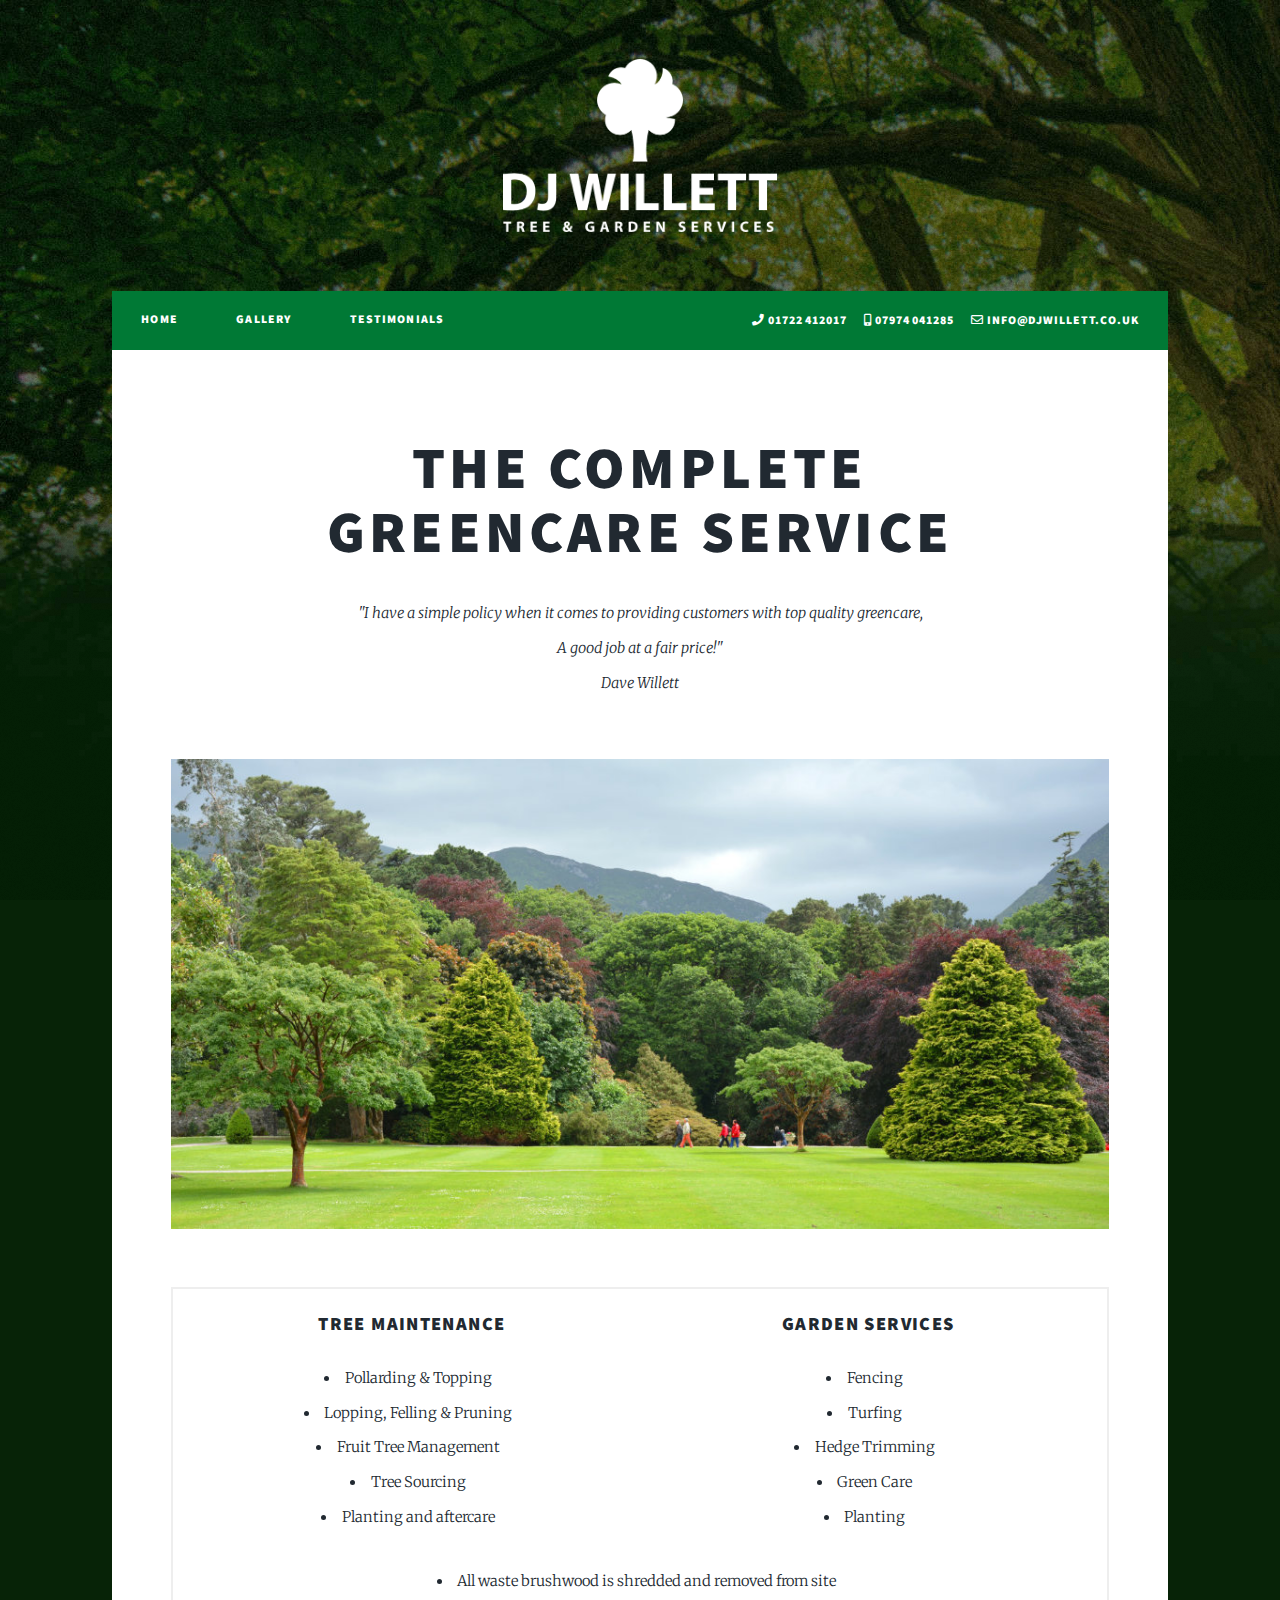
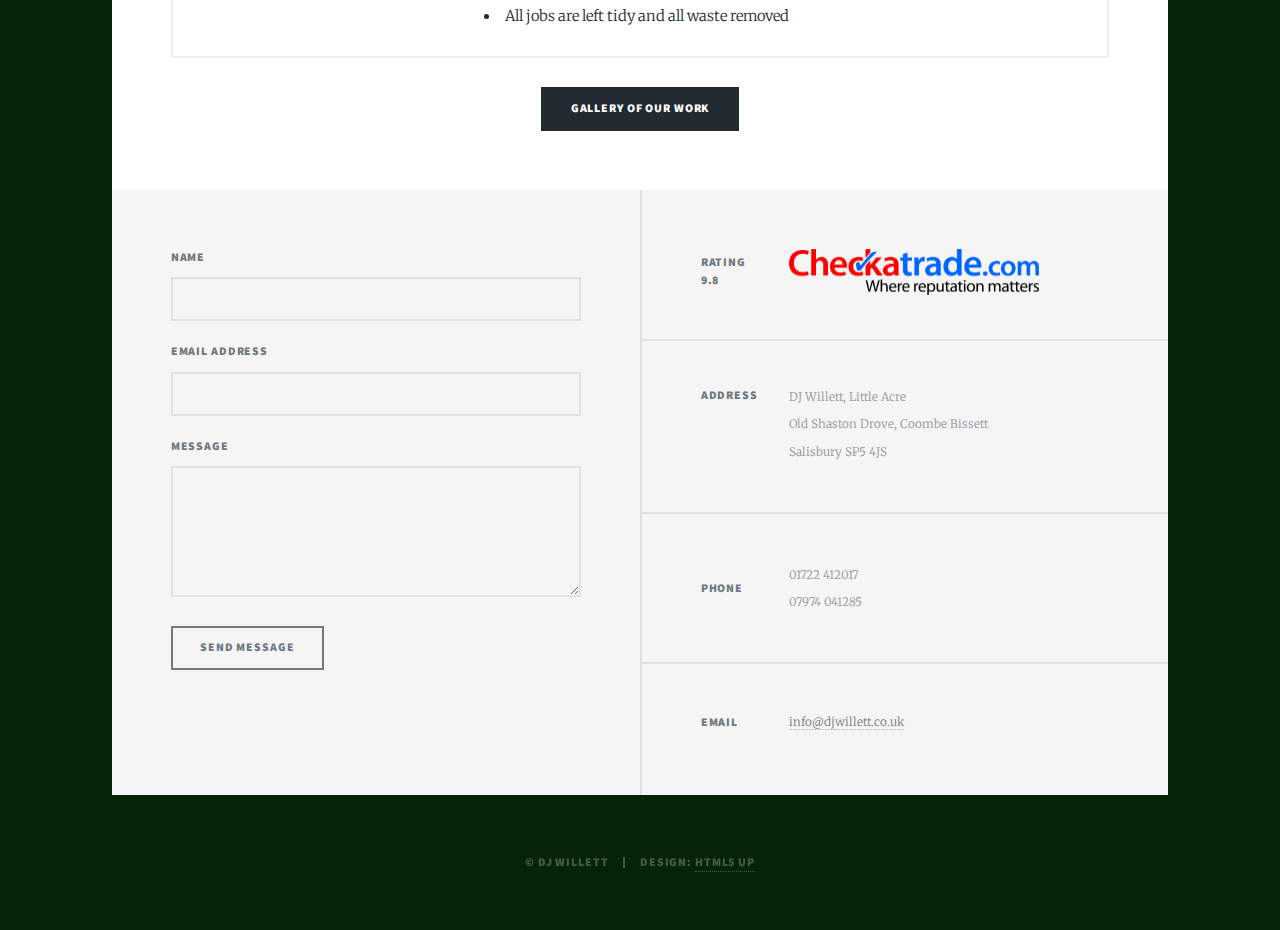
==== index.html @ a714013e "Big commit" ====
<!-- #tminclude "includes/header.html" -->
<!DOCTYPE HTML>
<!--
	Massively by HTML5 UP
	html5up.net | @ajlkn
	Free for personal and commercial use under the CCA 3.0 license (html5up.net/license)
-->
<html>
	<head>
		<title>DJ Willett | Quality Tree and Garden Services in Salisbury</title>
		<meta charset="utf-8" />
		<meta name="viewport" content="width=device-width, initial-scale=1, user-scalable=no" />
		<link rel="stylesheet" href="assets/css/main.css" />
		<link rel="stylesheet" href="assets/css/custom.css" />
		<noscript><link rel="stylesheet" href="assets/css/noscript.css" /></noscript>
		
		<meta name="description" content="DJ Willett of Salisbury are specialists in pollarding, topping, felling, stump grinding, pruning and all forms of high quality green care." />
		<meta name="twitter:card" content="summary_large_image" />
		<meta property="og:url" content="https://www.djwillett.co.uk/" />
		<meta property="og:title" content="DJ Willett | Quality Tree and Garden Services in Salisbury" />
		<meta property="og:description" content="DJ Willett of Salisbury are specialists in pollarding, topping, felling, stump grinding, pruning and all forms of high quality green care." />
		<meta property="og:image" content="https://www.djwillett.co.uk/images/social-cover.png" />
		<meta name="theme-color" content="#007935" />
		<!-- <meta name="google-site-verification" content="***" /> <em></em>-->
	</head>
	<body class="is-preload">

		<!-- Wrapper -->
			<div id="wrapper" class="fade-in">

				<!-- Header -->
					<header id="header">
						<img src="images/logo.png" alt="DJ Willett Logo" />
					</header>

				<!-- Nav -->
					<nav id="nav">
						<ul id="js-nav" class="links">
							<li><a href="index.html">Home</a></li>
							<li><a href="gallery.html">Gallery</a></li>
							<li><a href="testimonials.html">Testimonials</a></li>
						</ul>
						<ul class="icons">
							<li><i class="fas fa-phone"></i> 01722 412017</li>
							<li><i class="fas fa-mobile-alt"></i> 07974 041285</li>
							<li><i class="far fa-envelope"></i> <a href="mailto:info@djwillett.co.uk">info@djwillett.co.uk</a></li>
						</ul>
					</nav>

				<!-- Main -->
					<div id="main">
<!-- end tminclude -->

						<!-- Featured Post -->
							<section class="post featured">
								<header class="major">
									<h2>The complete<br />
									greencare service</h2>
									<p>"I have a simple policy when it comes to providing customers with top quality greencare,<br>
									A good job at a fair price!" <br>
									Dave Willett</p>
								</header>
								<img class="image main" src="images/home-landscape.jpg" alt="Garden landscape" />
								<div class="box">	
									<div class="row">
										<div class="col-6 col-12-small">
											<h3>Tree Maintenance</h3>
											<ul>
												<li>Pollarding & Topping</li>
												<li>Lopping, Felling & Pruning</li>
												<li>Fruit Tree Management</li>
												<li>Tree Sourcing</li>
												<li>Planting and aftercare</li>
											</ul>
										</div>
										<div class="col-6 col-12-small">
											<h3>Garden Services</h3>
											<ul>
												<li>Fencing</li>
												<li>Turfing</li>
												<li>Hedge Trimming</li>
												<li>Green Care</li>
												<li>Planting</li>
											</ul>
										</div>
									</div>
									<ul>	
										<li>All waste brushwood is shredded and removed from site</li>
										<li>All jobs are left tidy and all waste removed</li>
									</ul>
								</div>
								<a href="gallery.html" class="button primary">Gallery of our work</a>
							</section>
							
<!-- #tminclude "includes/footer.html" -->
					</div>

				<!-- Footer -->
					<footer id="footer">
						<section>
							<form method="POST" action="https://formspree.io/info@djwillett.co.uk">
								<div class="fields">
									<div class="field">
										<label for="name">Name</label>
										<input type="text" name="name" id="name" />
									</div>
									<div class="field">
										<label for="email">Email Address</label>
										<input type="text" name="email" id="email" />
									</div>
									<div class="field">
										<label for="message">Message</label>
										<textarea name="message" id="message" rows="3"></textarea>
									</div>
								</div>
								<ul class="actions">
									<li><input type="submit" value="Send Message" /></li>
								</ul>
							</form>
						</section>
						<section class="split contact">
							<section>
								<h3>Rating<br>
								9.8</h3>
								<a href="https://www.checkatrade.com/DJWillettLandscapes/" class="image" style="overflow: visible" target="_blank" rel="noopener noreferrer"><img src="images/checkatrade-logo.png" alt="Checkatrade Logo" width="250"></a>
							</section>
							<section class="alt">
								<h3>Address</h3>
								<p>DJ Willett, Little Acre<br>
								Old Shaston Drove, Coombe Bissett<br>
								Salisbury SP5 4JS</p>
							</section>
							<section>
								<h3>Phone</h3>
								<p>01722 412017<br>
								07974 041285</p>
							</section>
							<section>
								<h3>Email</h3>
								<p><a href="mailto:info@djwillett.co.uk">info@djwillett.co.uk</a></p>
							</section>
						</section>
					</footer>

				<!-- Copyright -->
					<div id="copyright">
						<ul><li>&copy; DJ Willett</li><li>Design: <a href="https://html5up.net">HTML5 UP</a></li></ul>
					</div>

			</div>

		<!-- Scripts -->
			<script>
				(function() {
					var nav = document.getElementById('js-nav');
					var list = nav.getElementsByTagName('li');
					var current = window.location.pathname.split('/')[3];
					for (var i = 0; i < list.length; i++) {
						var anchor = list[i].getElementsByTagName('a');
						if ( (anchor[0].getAttribute('href') === current) || (anchor[0].getAttribute('href') === 'index.html' && current === '') ) {
							list[i].className = "active";
						}
					}
				})();
			</script>
			<script src="assets/js/jquery.min.js"></script>
			<script src="assets/js/jquery.scrollex.min.js"></script>
			<script src="assets/js/jquery.scrolly.min.js"></script>
			<script src="assets/js/jquery.poptrox.min.js"></script>
			<script src="assets/js/browser.min.js"></script>
			<script src="assets/js/breakpoints.min.js"></script>
			<script src="assets/js/util.js"></script>
			<script src="assets/js/main.js"></script>

	</body>
</html>
<!-- end tminclude -->
---- assets/css/main.css ----
@import url(fontawesome-all.min.css);
@import url("https://fonts.googleapis.com/css?family=Merriweather:300,700,300italic,700italic|Source+Sans+Pro:900");

/*
	Massively by HTML5 UP
	html5up.net | @ajlkn
	Free for personal and commercial use under the CCA 3.0 license (html5up.net/license)
*/

html, body, div, span, applet, object,
iframe, h1, h2, h3, h4, h5, h6, p, blockquote,
pre, a, abbr, acronym, address, big, cite,
code, del, dfn, em, img, ins, kbd, q, s, samp,
small, strike, strong, sub, sup, tt, var, b,
u, i, center, dl, dt, dd, ol, ul, li, fieldset,
form, label, legend, table, caption, tbody,
tfoot, thead, tr, th, td, article, aside,
canvas, details, embed, figure, figcaption,
footer, header, hgroup, menu, nav, output, ruby,
section, summary, time, mark, audio, video {
	margin: 0;
	padding: 0;
	border: 0;
	font-size: 100%;
	font: inherit;
	vertical-align: baseline;}

article, aside, details, figcaption, figure,
footer, header, hgroup, menu, nav, section {
	display: block;}

body {
	line-height: 1;
}

ol, ul {
	list-style: none;
}

blockquote, q {
	quotes: none;
}

	blockquote:before, blockquote:after, q:before, q:after {
		content: '';
		content: none;
	}

table {
	border-collapse: collapse;
	border-spacing: 0;
}

body {
	-webkit-text-size-adjust: none;
}

mark {
	background-color: transparent;
	color: inherit;
}

input::-moz-focus-inner {
	border: 0;
	padding: 0;
}

input, select, textarea {
	-moz-appearance: none;
	-webkit-appearance: none;
	-ms-appearance: none;
	appearance: none;
}

/* Basic */

	@-ms-viewport {
		width: device-width;
	}

	body {
		-ms-overflow-style: scrollbar;
	}

	@media screen and (max-width: 480px) {

		html, body {
			min-width: 320px;
		}

	}

	html {
		box-sizing: border-box;
	}

	*, *:before, *:after {
		box-sizing: inherit;
	}

	body {
		background-color: #1e252d;
	}

		body.is-preload *, body.is-preload *:before, body.is-preload *:after {
			-moz-animation: none !important;
			-webkit-animation: none !important;
			-ms-animation: none !important;
			animation: none !important;
			-moz-transition: none !important;
			-webkit-transition: none !important;
			-ms-transition: none !important;
			transition: none !important;
		}

/* Type */

	html {
		font-size: 16pt;
	}

/*    @media screen and (max-width: 1680px) {*/

			html {
				font-size: 12pt;
			}

/*    }*/

		@media screen and (max-width: 1280px) {

			html {
				font-size: 11pt;
			}

		}

		@media screen and (max-width: 360px) {

			html {
				font-size: 10pt;
			}

		}

	body {
		color: #212931;
	}

	body, input, select, textarea {
		font-family: "Merriweather", Georgia, serif;
		font-weight: 300;
		font-size: 1rem;
		line-height: 2.375;
	}

	a {
		-moz-transition: color 0.2s ease-in-out, background-color 0.2s ease-in-out, border-color 0.2s ease-in-out, box-shadow 0.2s ease-in-out;
		-webkit-transition: color 0.2s ease-in-out, background-color 0.2s ease-in-out, border-color 0.2s ease-in-out, box-shadow 0.2s ease-in-out;
		-ms-transition: color 0.2s ease-in-out, background-color 0.2s ease-in-out, border-color 0.2s ease-in-out, box-shadow 0.2s ease-in-out;
		transition: color 0.2s ease-in-out, background-color 0.2s ease-in-out, border-color 0.2s ease-in-out, box-shadow 0.2s ease-in-out;
		border-bottom: dotted 1px;
		text-decoration: none;
	}

		a:hover {
			border-bottom-color: transparent;
		}

	strong, b {
		font-weight: 600;
	}

	em, i {
		font-style: italic;
	}

	p {
		text-align: justify;
		margin: 0 0 2rem 0;
	}

	h1, h2, h3, h4, h5, h6 {
		font-family: "Source Sans Pro", Helvetica, sans-serif;
		font-weight: 900;
		line-height: 1.5;
		letter-spacing: 0.075em;
		text-transform: uppercase;
		margin: 0 0 1rem 0;
	}

		h1 a, h2 a, h3 a, h4 a, h5 a, h6 a {
			border-bottom: 0;
			color: inherit;
			text-decoration: none;
		}

	h1 {
		font-size: 4rem;
		line-height: 1.1;
		margin: 0 0 2rem 0;
	}

	h2 {
		font-size: 1.75rem;
		line-height: 1.3;
		margin: 0 0 1.5rem 0;
	}

	h3 {
		font-size: 1.25rem;
		margin: 0 0 1.5rem 0;
	}

	h4 {
		font-size: 1rem;
	}

	h5 {
		font-size: 0.9rem;
	}

	h6 {
		font-size: 0.8rem;
	}

	sub {
		font-size: 0.8rem;
		position: relative;
		top: 0.5rem;
	}

	sup {
		font-size: 0.8rem;
		position: relative;
		top: -0.5rem;
	}

	blockquote {
		border-left: solid 4px;
		font-style: italic;
		margin: 0 0 2rem 0;
		padding: 0.5rem 0 0.5rem 2rem;
	}

	code {
		border: solid 2px;
		font-family: "Courier New", monospace;
		font-size: 0.9rem;
		margin: 0 0.25rem;
		padding: 0.25rem 0.65rem;
	}

	pre {
		-webkit-overflow-scrolling: touch;
		font-family: "Courier New", monospace;
		font-size: 0.9rem;
		margin: 0 0 2rem 0;
	}

		pre code {
			display: block;
			line-height: 1.75;
			padding: 1rem 1.5rem;
			overflow-x: auto;
		}

	hr {
		border: 0;
		border-bottom: solid 2px;
		margin: 3rem 0;
	}

		hr.major {
			margin: 5rem 0;
		}

	.align-left {
		text-align: left;
	}

	.align-center {
		text-align: center;
	}

	.align-right {
		text-align: right;
	}

	input, select, textarea {
		color: #212931;
	}

	a {
		color: #212931;
		border-bottom-color: rgba(33, 41, 49, 0.5);
	}

		a:hover {
			border-bottom-color: transparent;
			color: #76BD22 !important;
		}

	strong, b {
		color: #212931;
	}

	h1, h2, h3, h4, h5, h6 {
		color: #212931;
	}

	blockquote {
		border-left-color: #eeeeee;
	}

	code {
		background: rgba(220, 220, 220, 0.25);
		border-color: #eeeeee;
	}

	hr {
		border-bottom-color: #eeeeee;
	}

/* Row */

	.row {
		display: flex;
		flex-wrap: wrap;
		box-sizing: border-box;
		align-items: stretch;
	}

		.row > * {
			box-sizing: border-box;
		}

		.row.gtr-uniform > * > :last-child {
			margin-bottom: 0;
		}

		.row.aln-left {
			justify-content: flex-start;
		}

		.row.aln-center {
			justify-content: center;
		}

		.row.aln-right {
			justify-content: flex-end;
		}

		.row.aln-top {
			align-items: flex-start;
		}

		.row.aln-middle {
			align-items: center;
		}

		.row.aln-bottom {
			align-items: flex-end;
		}

		.row > .imp {
			order: -1;
		}

		.row > .col-1 {
			width: 8.33333%;
		}

		.row > .off-1 {
			margin-left: 8.33333%;
		}

		.row > .col-2 {
			width: 16.66667%;
		}

		.row > .off-2 {
			margin-left: 16.66667%;
		}

		.row > .col-3 {
			width: 25%;
		}

		.row > .off-3 {
			margin-left: 25%;
		}

		.row > .col-4 {
			width: 33.33333%;
		}

		.row > .off-4 {
			margin-left: 33.33333%;
		}

		.row > .col-5 {
			width: 41.66667%;
		}

		.row > .off-5 {
			margin-left: 41.66667%;
		}

		.row > .col-6 {
			width: 50%;
		}

		.row > .off-6 {
			margin-left: 50%;
		}

		.row > .col-7 {
			width: 58.33333%;
		}

		.row > .off-7 {
			margin-left: 58.33333%;
		}

		.row > .col-8 {
			width: 66.66667%;
		}

		.row > .off-8 {
			margin-left: 66.66667%;
		}

		.row > .col-9 {
			width: 75%;
		}

		.row > .off-9 {
			margin-left: 75%;
		}

		.row > .col-10 {
			width: 83.33333%;
		}

		.row > .off-10 {
			margin-left: 83.33333%;
		}

		.row > .col-11 {
			width: 91.66667%;
		}

		.row > .off-11 {
			margin-left: 91.66667%;
		}

		.row > .col-12 {
			width: 100%;
		}

		.row > .off-12 {
			margin-left: 100%;
		}

		.row.gtr-0 {
			margin-top: 0;
			margin-left: 0rem;
		}

			.row.gtr-0 > * {
				padding: 0 0 0 0rem;
			}

			.row.gtr-0.gtr-uniform {
				margin-top: 0rem;
			}

				.row.gtr-0.gtr-uniform > * {
					padding-top: 0rem;
				}

		.row.gtr-25 {
			margin-top: 0;
			margin-left: -0.375rem;
		}

			.row.gtr-25 > * {
				padding: 0 0 0 0.375rem;
			}

			.row.gtr-25.gtr-uniform {
				margin-top: -0.375rem;
			}

				.row.gtr-25.gtr-uniform > * {
					padding-top: 0.375rem;
				}

		.row.gtr-50 {
			margin-top: 0;
			margin-left: -0.75rem;
		}

			.row.gtr-50 > * {
				padding: 0 0 0 0.75rem;
			}

			.row.gtr-50.gtr-uniform {
				margin-top: -0.75rem;
			}

				.row.gtr-50.gtr-uniform > * {
					padding-top: 0.75rem;
				}

		.row {
			margin-top: 0;
			margin-left: -1.5rem;
		}

			.row > * {
				padding: 0 0 0 1.5rem;
			}

			.row.gtr-uniform {
				margin-top: -1.5rem;
			}

				.row.gtr-uniform > * {
					padding-top: 1.5rem;
				}

		.row.gtr-150 {
			margin-top: 0;
			margin-left: -2.25rem;
		}

			.row.gtr-150 > * {
				padding: 0 0 0 2.25rem;
			}

			.row.gtr-150.gtr-uniform {
				margin-top: -2.25rem;
			}

				.row.gtr-150.gtr-uniform > * {
					padding-top: 2.25rem;
				}

		.row.gtr-200 {
			margin-top: 0;
			margin-left: -3rem;
		}

			.row.gtr-200 > * {
				padding: 0 0 0 3rem;
			}

			.row.gtr-200.gtr-uniform {
				margin-top: -3rem;
			}

				.row.gtr-200.gtr-uniform > * {
					padding-top: 3rem;
				}

/*    @media screen and (max-width: 1680px) {*/

			.row {
				display: flex;
				flex-wrap: wrap;
				box-sizing: border-box;
				align-items: stretch;
			}

				.row > * {
					box-sizing: border-box;
				}

				.row.gtr-uniform > * > :last-child {
					margin-bottom: 0;
				}

				.row.aln-left {
					justify-content: flex-start;
				}

				.row.aln-center {
					justify-content: center;
				}

				.row.aln-right {
					justify-content: flex-end;
				}

				.row.aln-top {
					align-items: flex-start;
				}

				.row.aln-middle {
					align-items: center;
				}

				.row.aln-bottom {
					align-items: flex-end;
				}

				.row > .imp-xlarge {
					order: -1;
				}

				.row > .col-1-xlarge {
					width: 8.33333%;
				}

				.row > .off-1-xlarge {
					margin-left: 8.33333%;
				}

				.row > .col-2-xlarge {
					width: 16.66667%;
				}

				.row > .off-2-xlarge {
					margin-left: 16.66667%;
				}

				.row > .col-3-xlarge {
					width: 25%;
				}

				.row > .off-3-xlarge {
					margin-left: 25%;
				}

				.row > .col-4-xlarge {
					width: 33.33333%;
				}

				.row > .off-4-xlarge {
					margin-left: 33.33333%;
				}

				.row > .col-5-xlarge {
					width: 41.66667%;
				}

				.row > .off-5-xlarge {
					margin-left: 41.66667%;
				}

				.row > .col-6-xlarge {
					width: 50%;
				}

				.row > .off-6-xlarge {
					margin-left: 50%;
				}

				.row > .col-7-xlarge {
					width: 58.33333%;
				}

				.row > .off-7-xlarge {
					margin-left: 58.33333%;
				}

				.row > .col-8-xlarge {
					width: 66.66667%;
				}

				.row > .off-8-xlarge {
					margin-left: 66.66667%;
				}

				.row > .col-9-xlarge {
					width: 75%;
				}

				.row > .off-9-xlarge {
					margin-left: 75%;
				}

				.row > .col-10-xlarge {
					width: 83.33333%;
				}

				.row > .off-10-xlarge {
					margin-left: 83.33333%;
				}

				.row > .col-11-xlarge {
					width: 91.66667%;
				}

				.row > .off-11-xlarge {
					margin-left: 91.66667%;
				}

				.row > .col-12-xlarge {
					width: 100%;
				}

				.row > .off-12-xlarge {
					margin-left: 100%;
				}

				.row.gtr-0 {
					margin-top: 0;
					margin-left: 0rem;
				}

					.row.gtr-0 > * {
						padding: 0 0 0 0rem;
					}

					.row.gtr-0.gtr-uniform {
						margin-top: 0rem;
					}

						.row.gtr-0.gtr-uniform > * {
							padding-top: 0rem;
						}

				.row.gtr-25 {
					margin-top: 0;
					margin-left: -0.375rem;
				}

					.row.gtr-25 > * {
						padding: 0 0 0 0.375rem;
					}

					.row.gtr-25.gtr-uniform {
						margin-top: -0.375rem;
					}

						.row.gtr-25.gtr-uniform > * {
							padding-top: 0.375rem;
						}

				.row.gtr-50 {
					margin-top: 0;
					margin-left: -0.75rem;
				}

					.row.gtr-50 > * {
						padding: 0 0 0 0.75rem;
					}

					.row.gtr-50.gtr-uniform {
						margin-top: -0.75rem;
					}

						.row.gtr-50.gtr-uniform > * {
							padding-top: 0.75rem;
						}

				.row {
					margin-top: 0;
					margin-left: -1.5rem;
				}

					.row > * {
						padding: 0 0 0 1.5rem;
					}

					.row.gtr-uniform {
						margin-top: -1.5rem;
					}

						.row.gtr-uniform > * {
							padding-top: 1.5rem;
						}

				.row.gtr-150 {
					margin-top: 0;
					margin-left: -2.25rem;
				}

					.row.gtr-150 > * {
						padding: 0 0 0 2.25rem;
					}

					.row.gtr-150.gtr-uniform {
						margin-top: -2.25rem;
					}

						.row.gtr-150.gtr-uniform > * {
							padding-top: 2.25rem;
						}

				.row.gtr-200 {
					margin-top: 0;
					margin-left: -3rem;
				}

					.row.gtr-200 > * {
						padding: 0 0 0 3rem;
					}

					.row.gtr-200.gtr-uniform {
						margin-top: -3rem;
					}

						.row.gtr-200.gtr-uniform > * {
							padding-top: 3rem;
						}

/*    }*/

		@media screen and (max-width: 1280px) {

			.row {
				display: flex;
				flex-wrap: wrap;
				box-sizing: border-box;
				align-items: stretch;
			}

				.row > * {
					box-sizing: border-box;
				}

				.row.gtr-uniform > * > :last-child {
					margin-bottom: 0;
				}

				.row.aln-left {
					justify-content: flex-start;
				}

				.row.aln-center {
					justify-content: center;
				}

				.row.aln-right {
					justify-content: flex-end;
				}

				.row.aln-top {
					align-items: flex-start;
				}

				.row.aln-middle {
					align-items: center;
				}

				.row.aln-bottom {
					align-items: flex-end;
				}

				.row > .imp-large {
					order: -1;
				}

				.row > .col-1-large {
					width: 8.33333%;
				}

				.row > .off-1-large {
					margin-left: 8.33333%;
				}

				.row > .col-2-large {
					width: 16.66667%;
				}

				.row > .off-2-large {
					margin-left: 16.66667%;
				}

				.row > .col-3-large {
					width: 25%;
				}

				.row > .off-3-large {
					margin-left: 25%;
				}

				.row > .col-4-large {
					width: 33.33333%;
				}

				.row > .off-4-large {
					margin-left: 33.33333%;
				}

				.row > .col-5-large {
					width: 41.66667%;
				}

				.row > .off-5-large {
					margin-left: 41.66667%;
				}

				.row > .col-6-large {
					width: 50%;
				}

				.row > .off-6-large {
					margin-left: 50%;
				}

				.row > .col-7-large {
					width: 58.33333%;
				}

				.row > .off-7-large {
					margin-left: 58.33333%;
				}

				.row > .col-8-large {
					width: 66.66667%;
				}

				.row > .off-8-large {
					margin-left: 66.66667%;
				}

				.row > .col-9-large {
					width: 75%;
				}

				.row > .off-9-large {
					margin-left: 75%;
				}

				.row > .col-10-large {
					width: 83.33333%;
				}

				.row > .off-10-large {
					margin-left: 83.33333%;
				}

				.row > .col-11-large {
					width: 91.66667%;
				}

				.row > .off-11-large {
					margin-left: 91.66667%;
				}

				.row > .col-12-large {
					width: 100%;
				}

				.row > .off-12-large {
					margin-left: 100%;
				}

				.row.gtr-0 {
					margin-top: 0;
					margin-left: 0rem;
				}

					.row.gtr-0 > * {
						padding: 0 0 0 0rem;
					}

					.row.gtr-0.gtr-uniform {
						margin-top: 0rem;
					}

						.row.gtr-0.gtr-uniform > * {
							padding-top: 0rem;
						}

				.row.gtr-25 {
					margin-top: 0;
					margin-left: -0.375rem;
				}

					.row.gtr-25 > * {
						padding: 0 0 0 0.375rem;
					}

					.row.gtr-25.gtr-uniform {
						margin-top: -0.375rem;
					}

						.row.gtr-25.gtr-uniform > * {
							padding-top: 0.375rem;
						}

				.row.gtr-50 {
					margin-top: 0;
					margin-left: -0.75rem;
				}

					.row.gtr-50 > * {
						padding: 0 0 0 0.75rem;
					}

					.row.gtr-50.gtr-uniform {
						margin-top: -0.75rem;
					}

						.row.gtr-50.gtr-uniform > * {
							padding-top: 0.75rem;
						}

				.row {
					margin-top: 0;
					margin-left: -1.5rem;
				}

					.row > * {
						padding: 0 0 0 1.5rem;
					}

					.row.gtr-uniform {
						margin-top: -1.5rem;
					}

						.row.gtr-uniform > * {
							padding-top: 1.5rem;
						}

				.row.gtr-150 {
					margin-top: 0;
					margin-left: -2.25rem;
				}

					.row.gtr-150 > * {
						padding: 0 0 0 2.25rem;
					}

					.row.gtr-150.gtr-uniform {
						margin-top: -2.25rem;
					}

						.row.gtr-150.gtr-uniform > * {
							padding-top: 2.25rem;
						}

				.row.gtr-200 {
					margin-top: 0;
					margin-left: -3rem;
				}

					.row.gtr-200 > * {
						padding: 0 0 0 3rem;
					}

					.row.gtr-200.gtr-uniform {
						margin-top: -3rem;
					}

						.row.gtr-200.gtr-uniform > * {
							padding-top: 3rem;
						}

		}

		@media screen and (max-width: 980px) {

			.row {
				display: flex;
				flex-wrap: wrap;
				box-sizing: border-box;
				align-items: stretch;
			}

				.row > * {
					box-sizing: border-box;
				}

				.row.gtr-uniform > * > :last-child {
					margin-bottom: 0;
				}

				.row.aln-left {
					justify-content: flex-start;
				}

				.row.aln-center {
					justify-content: center;
				}

				.row.aln-right {
					justify-content: flex-end;
				}

				.row.aln-top {
					align-items: flex-start;
				}

				.row.aln-middle {
					align-items: center;
				}

				.row.aln-bottom {
					align-items: flex-end;
				}

				.row > .imp-medium {
					order: -1;
				}

				.row > .col-1-medium {
					width: 8.33333%;
				}

				.row > .off-1-medium {
					margin-left: 8.33333%;
				}

				.row > .col-2-medium {
					width: 16.66667%;
				}

				.row > .off-2-medium {
					margin-left: 16.66667%;
				}

				.row > .col-3-medium {
					width: 25%;
				}

				.row > .off-3-medium {
					margin-left: 25%;
				}

				.row > .col-4-medium {
					width: 33.33333%;
				}

				.row > .off-4-medium {
					margin-left: 33.33333%;
				}

				.row > .col-5-medium {
					width: 41.66667%;
				}

				.row > .off-5-medium {
					margin-left: 41.66667%;
				}

				.row > .col-6-medium {
					width: 50%;
				}

				.row > .off-6-medium {
					margin-left: 50%;
				}

				.row > .col-7-medium {
					width: 58.33333%;
				}

				.row > .off-7-medium {
					margin-left: 58.33333%;
				}

				.row > .col-8-medium {
					width: 66.66667%;
				}

				.row > .off-8-medium {
					margin-left: 66.66667%;
				}

				.row > .col-9-medium {
					width: 75%;
				}

				.row > .off-9-medium {
					margin-left: 75%;
				}

				.row > .col-10-medium {
					width: 83.33333%;
				}

				.row > .off-10-medium {
					margin-left: 83.33333%;
				}

				.row > .col-11-medium {
					width: 91.66667%;
				}

				.row > .off-11-medium {
					margin-left: 91.66667%;
				}

				.row > .col-12-medium {
					width: 100%;
				}

				.row > .off-12-medium {
					margin-left: 100%;
				}

				.row.gtr-0 {
					margin-top: 0;
					margin-left: 0rem;
				}

					.row.gtr-0 > * {
						padding: 0 0 0 0rem;
					}

					.row.gtr-0.gtr-uniform {
						margin-top: 0rem;
					}

						.row.gtr-0.gtr-uniform > * {
							padding-top: 0rem;
						}

				.row.gtr-25 {
					margin-top: 0;
					margin-left: -0.375rem;
				}

					.row.gtr-25 > * {
						padding: 0 0 0 0.375rem;
					}

					.row.gtr-25.gtr-uniform {
						margin-top: -0.375rem;
					}

						.row.gtr-25.gtr-uniform > * {
							padding-top: 0.375rem;
						}

				.row.gtr-50 {
					margin-top: 0;
					margin-left: -0.75rem;
				}

					.row.gtr-50 > * {
						padding: 0 0 0 0.75rem;
					}

					.row.gtr-50.gtr-uniform {
						margin-top: -0.75rem;
					}

						.row.gtr-50.gtr-uniform > * {
							padding-top: 0.75rem;
						}

				.row {
					margin-top: 0;
					margin-left: -1.5rem;
				}

					.row > * {
						padding: 0 0 0 1.5rem;
					}

					.row.gtr-uniform {
						margin-top: -1.5rem;
					}

						.row.gtr-uniform > * {
							padding-top: 1.5rem;
						}

				.row.gtr-150 {
					margin-top: 0;
					margin-left: -2.25rem;
				}

					.row.gtr-150 > * {
						padding: 0 0 0 2.25rem;
					}

					.row.gtr-150.gtr-uniform {
						margin-top: -2.25rem;
					}

						.row.gtr-150.gtr-uniform > * {
							padding-top: 2.25rem;
						}

				.row.gtr-200 {
					margin-top: 0;
					margin-left: -3rem;
				}

					.row.gtr-200 > * {
						padding: 0 0 0 3rem;
					}

					.row.gtr-200.gtr-uniform {
						margin-top: -3rem;
					}

						.row.gtr-200.gtr-uniform > * {
							padding-top: 3rem;
						}

		}

		@media screen and (max-width: 736px) {

			.row {
				display: flex;
				flex-wrap: wrap;
				box-sizing: border-box;
				align-items: stretch;
			}

				.row > * {
					box-sizing: border-box;
				}

				.row.gtr-uniform > * > :last-child {
					margin-bottom: 0;
				}

				.row.aln-left {
					justify-content: flex-start;
				}

				.row.aln-center {
					justify-content: center;
				}

				.row.aln-right {
					justify-content: flex-end;
				}

				.row.aln-top {
					align-items: flex-start;
				}

				.row.aln-middle {
					align-items: center;
				}

				.row.aln-bottom {
					align-items: flex-end;
				}

				.row > .imp-small {
					order: -1;
				}

				.row > .col-1-small {
					width: 8.33333%;
				}

				.row > .off-1-small {
					margin-left: 8.33333%;
				}

				.row > .col-2-small {
					width: 16.66667%;
				}

				.row > .off-2-small {
					margin-left: 16.66667%;
				}

				.row > .col-3-small {
					width: 25%;
				}

				.row > .off-3-small {
					margin-left: 25%;
				}

				.row > .col-4-small {
					width: 33.33333%;
				}

				.row > .off-4-small {
					margin-left: 33.33333%;
				}

				.row > .col-5-small {
					width: 41.66667%;
				}

				.row > .off-5-small {
					margin-left: 41.66667%;
				}

				.row > .col-6-small {
					width: 50%;
				}

				.row > .off-6-small {
					margin-left: 50%;
				}

				.row > .col-7-small {
					width: 58.33333%;
				}

				.row > .off-7-small {
					margin-left: 58.33333%;
				}

				.row > .col-8-small {
					width: 66.66667%;
				}

				.row > .off-8-small {
					margin-left: 66.66667%;
				}

				.row > .col-9-small {
					width: 75%;
				}

				.row > .off-9-small {
					margin-left: 75%;
				}

				.row > .col-10-small {
					width: 83.33333%;
				}

				.row > .off-10-small {
					margin-left: 83.33333%;
				}

				.row > .col-11-small {
					width: 91.66667%;
				}

				.row > .off-11-small {
					margin-left: 91.66667%;
				}

				.row > .col-12-small {
					width: 100%;
				}

				.row > .off-12-small {
					margin-left: 100%;
				}

				.row.gtr-0 {
					margin-top: 0;
					margin-left: 0rem;
				}

					.row.gtr-0 > * {
						padding: 0 0 0 0rem;
					}

					.row.gtr-0.gtr-uniform {
						margin-top: 0rem;
					}

						.row.gtr-0.gtr-uniform > * {
							padding-top: 0rem;
						}

				.row.gtr-25 {
					margin-top: 0;
					margin-left: -0.375rem;
				}

					.row.gtr-25 > * {
						padding: 0 0 0 0.375rem;
					}

					.row.gtr-25.gtr-uniform {
						margin-top: -0.375rem;
					}

						.row.gtr-25.gtr-uniform > * {
							padding-top: 0.375rem;
						}

				.row.gtr-50 {
					margin-top: 0;
					margin-left: -0.75rem;
				}

					.row.gtr-50 > * {
						padding: 0 0 0 0.75rem;
					}

					.row.gtr-50.gtr-uniform {
						margin-top: -0.75rem;
					}

						.row.gtr-50.gtr-uniform > * {
							padding-top: 0.75rem;
						}

				.row {
					margin-top: 0;
					margin-left: -1.5rem;
				}

					.row > * {
						padding: 0 0 0 1.5rem;
					}

					.row.gtr-uniform {
						margin-top: -1.5rem;
					}

						.row.gtr-uniform > * {
							padding-top: 1.5rem;
						}

				.row.gtr-150 {
					margin-top: 0;
					margin-left: -2.25rem;
				}

					.row.gtr-150 > * {
						padding: 0 0 0 2.25rem;
					}

					.row.gtr-150.gtr-uniform {
						margin-top: -2.25rem;
					}

						.row.gtr-150.gtr-uniform > * {
							padding-top: 2.25rem;
						}

				.row.gtr-200 {
					margin-top: 0;
					margin-left: -3rem;
				}

					.row.gtr-200 > * {
						padding: 0 0 0 3rem;
					}

					.row.gtr-200.gtr-uniform {
						margin-top: -3rem;
					}

						.row.gtr-200.gtr-uniform > * {
							padding-top: 3rem;
						}

		}

		@media screen and (max-width: 480px) {

			.row {
				display: flex;
				flex-wrap: wrap;
				box-sizing: border-box;
				align-items: stretch;
			}

				.row > * {
					box-sizing: border-box;
				}

				.row.gtr-uniform > * > :last-child {
					margin-bottom: 0;
				}

				.row.aln-left {
					justify-content: flex-start;
				}

				.row.aln-center {
					justify-content: center;
				}

				.row.aln-right {
					justify-content: flex-end;
				}

				.row.aln-top {
					align-items: flex-start;
				}

				.row.aln-middle {
					align-items: center;
				}

				.row.aln-bottom {
					align-items: flex-end;
				}

				.row > .imp-xsmall {
					order: -1;
				}

				.row > .col-1-xsmall {
					width: 8.33333%;
				}

				.row > .off-1-xsmall {
					margin-left: 8.33333%;
				}

				.row > .col-2-xsmall {
					width: 16.66667%;
				}

				.row > .off-2-xsmall {
					margin-left: 16.66667%;
				}

				.row > .col-3-xsmall {
					width: 25%;
				}

				.row > .off-3-xsmall {
					margin-left: 25%;
				}

				.row > .col-4-xsmall {
					width: 33.33333%;
				}

				.row > .off-4-xsmall {
					margin-left: 33.33333%;
				}

				.row > .col-5-xsmall {
					width: 41.66667%;
				}

				.row > .off-5-xsmall {
					margin-left: 41.66667%;
				}

				.row > .col-6-xsmall {
					width: 50%;
				}

				.row > .off-6-xsmall {
					margin-left: 50%;
				}

				.row > .col-7-xsmall {
					width: 58.33333%;
				}

				.row > .off-7-xsmall {
					margin-left: 58.33333%;
				}

				.row > .col-8-xsmall {
					width: 66.66667%;
				}

				.row > .off-8-xsmall {
					margin-left: 66.66667%;
				}

				.row > .col-9-xsmall {
					width: 75%;
				}

				.row > .off-9-xsmall {
					margin-left: 75%;
				}

				.row > .col-10-xsmall {
					width: 83.33333%;
				}

				.row > .off-10-xsmall {
					margin-left: 83.33333%;
				}

				.row > .col-11-xsmall {
					width: 91.66667%;
				}

				.row > .off-11-xsmall {
					margin-left: 91.66667%;
				}

				.row > .col-12-xsmall {
					width: 100%;
				}

				.row > .off-12-xsmall {
					margin-left: 100%;
				}

				.row.gtr-0 {
					margin-top: 0;
					margin-left: 0rem;
				}

					.row.gtr-0 > * {
						padding: 0 0 0 0rem;
					}

					.row.gtr-0.gtr-uniform {
						margin-top: 0rem;
					}

						.row.gtr-0.gtr-uniform > * {
							padding-top: 0rem;
						}

				.row.gtr-25 {
					margin-top: 0;
					margin-left: -0.375rem;
				}

					.row.gtr-25 > * {
						padding: 0 0 0 0.375rem;
					}

					.row.gtr-25.gtr-uniform {
						margin-top: -0.375rem;
					}

						.row.gtr-25.gtr-uniform > * {
							padding-top: 0.375rem;
						}

				.row.gtr-50 {
					margin-top: 0;
					margin-left: -0.75rem;
				}

					.row.gtr-50 > * {
						padding: 0 0 0 0.75rem;
					}

					.row.gtr-50.gtr-uniform {
						margin-top: -0.75rem;
					}

						.row.gtr-50.gtr-uniform > * {
							padding-top: 0.75rem;
						}

				.row {
					margin-top: 0;
					margin-left: -1.5rem;
				}

					.row > * {
						padding: 0 0 0 1.5rem;
					}

					.row.gtr-uniform {
						margin-top: -1.5rem;
					}

						.row.gtr-uniform > * {
							padding-top: 1.5rem;
						}

				.row.gtr-150 {
					margin-top: 0;
					margin-left: -2.25rem;
				}

					.row.gtr-150 > * {
						padding: 0 0 0 2.25rem;
					}

					.row.gtr-150.gtr-uniform {
						margin-top: -2.25rem;
					}

						.row.gtr-150.gtr-uniform > * {
							padding-top: 2.25rem;
						}

				.row.gtr-200 {
					margin-top: 0;
					margin-left: -3rem;
				}

					.row.gtr-200 > * {
						padding: 0 0 0 3rem;
					}

					.row.gtr-200.gtr-uniform {
						margin-top: -3rem;
					}

						.row.gtr-200.gtr-uniform > * {
							padding-top: 3rem;
						}

		}

		@media screen and (max-width: 360px) {

			.row {
				display: flex;
				flex-wrap: wrap;
				box-sizing: border-box;
				align-items: stretch;
			}

				.row > * {
					box-sizing: border-box;
				}

				.row.gtr-uniform > * > :last-child {
					margin-bottom: 0;
				}

				.row.aln-left {
					justify-content: flex-start;
				}

				.row.aln-center {
					justify-content: center;
				}

				.row.aln-right {
					justify-content: flex-end;
				}

				.row.aln-top {
					align-items: flex-start;
				}

				.row.aln-middle {
					align-items: center;
				}

				.row.aln-bottom {
					align-items: flex-end;
				}

				.row > .imp-xxsmall {
					order: -1;
				}

				.row > .col-1-xxsmall {
					width: 8.33333%;
				}

				.row > .off-1-xxsmall {
					margin-left: 8.33333%;
				}

				.row > .col-2-xxsmall {
					width: 16.66667%;
				}

				.row > .off-2-xxsmall {
					margin-left: 16.66667%;
				}

				.row > .col-3-xxsmall {
					width: 25%;
				}

				.row > .off-3-xxsmall {
					margin-left: 25%;
				}

				.row > .col-4-xxsmall {
					width: 33.33333%;
				}

				.row > .off-4-xxsmall {
					margin-left: 33.33333%;
				}

				.row > .col-5-xxsmall {
					width: 41.66667%;
				}

				.row > .off-5-xxsmall {
					margin-left: 41.66667%;
				}

				.row > .col-6-xxsmall {
					width: 50%;
				}

				.row > .off-6-xxsmall {
					margin-left: 50%;
				}

				.row > .col-7-xxsmall {
					width: 58.33333%;
				}

				.row > .off-7-xxsmall {
					margin-left: 58.33333%;
				}

				.row > .col-8-xxsmall {
					width: 66.66667%;
				}

				.row > .off-8-xxsmall {
					margin-left: 66.66667%;
				}

				.row > .col-9-xxsmall {
					width: 75%;
				}

				.row > .off-9-xxsmall {
					margin-left: 75%;
				}

				.row > .col-10-xxsmall {
					width: 83.33333%;
				}

				.row > .off-10-xxsmall {
					margin-left: 83.33333%;
				}

				.row > .col-11-xxsmall {
					width: 91.66667%;
				}

				.row > .off-11-xxsmall {
					margin-left: 91.66667%;
				}

				.row > .col-12-xxsmall {
					width: 100%;
				}

				.row > .off-12-xxsmall {
					margin-left: 100%;
				}

				.row.gtr-0 {
					margin-top: 0;
					margin-left: 0rem;
				}

					.row.gtr-0 > * {
						padding: 0 0 0 0rem;
					}

					.row.gtr-0.gtr-uniform {
						margin-top: 0rem;
					}

						.row.gtr-0.gtr-uniform > * {
							padding-top: 0rem;
						}

				.row.gtr-25 {
					margin-top: 0;
					margin-left: -0.375rem;
				}

					.row.gtr-25 > * {
						padding: 0 0 0 0.375rem;
					}

					.row.gtr-25.gtr-uniform {
						margin-top: -0.375rem;
					}

						.row.gtr-25.gtr-uniform > * {
							padding-top: 0.375rem;
						}

				.row.gtr-50 {
					margin-top: 0;
					margin-left: -0.75rem;
				}

					.row.gtr-50 > * {
						padding: 0 0 0 0.75rem;
					}

					.row.gtr-50.gtr-uniform {
						margin-top: -0.75rem;
					}

						.row.gtr-50.gtr-uniform > * {
							padding-top: 0.75rem;
						}

				.row {
					margin-top: 0;
					margin-left: -1.5rem;
				}

					.row > * {
						padding: 0 0 0 1.5rem;
					}

					.row.gtr-uniform {
						margin-top: -1.5rem;
					}

						.row.gtr-uniform > * {
							padding-top: 1.5rem;
						}

				.row.gtr-150 {
					margin-top: 0;
					margin-left: -2.25rem;
				}

					.row.gtr-150 > * {
						padding: 0 0 0 2.25rem;
					}

					.row.gtr-150.gtr-uniform {
						margin-top: -2.25rem;
					}

						.row.gtr-150.gtr-uniform > * {
							padding-top: 2.25rem;
						}

				.row.gtr-200 {
					margin-top: 0;
					margin-left: -3rem;
				}

					.row.gtr-200 > * {
						padding: 0 0 0 3rem;
					}

					.row.gtr-200.gtr-uniform {
						margin-top: -3rem;
					}

						.row.gtr-200.gtr-uniform > * {
							padding-top: 3rem;
						}

		}

/* Box */

	.box {
		border: solid 2px;
		margin-bottom: 2rem;
		padding: 1.5rem;
	}

		.box > :last-child,
		.box > :last-child > :last-child,
		.box > :last-child > :last-child > :last-child {
			margin-bottom: 0;
		}

		.box.alt {
			border: 0;
			border-radius: 0;
			padding: 0;
		}

	.box {
		border-color: #eeeeee;
	}

/* Button */

	input[type="submit"],
	input[type="reset"],
	input[type="button"],
	button,
	.button {
		-moz-appearance: none;
		-webkit-appearance: none;
		-ms-appearance: none;
		appearance: none;
		-moz-transition: background-color 0.2s ease-in-out, box-shadow 0.2s ease-in-out, color 0.2s ease-in-out;
		-webkit-transition: background-color 0.2s ease-in-out, box-shadow 0.2s ease-in-out, color 0.2s ease-in-out;
		-ms-transition: background-color 0.2s ease-in-out, box-shadow 0.2s ease-in-out, color 0.2s ease-in-out;
		transition: background-color 0.2s ease-in-out, box-shadow 0.2s ease-in-out, color 0.2s ease-in-out;
		border: 0;
		border-radius: 0;
		cursor: pointer;
		display: inline-block;
		font-family: "Source Sans Pro", Helvetica, sans-serif;
		font-size: 0.8rem;
		font-weight: 900;
		letter-spacing: 0.075em;
		height: 3rem;
		line-height: 3rem;
		padding: 0 2rem;
		text-align: center;
		text-decoration: none;
		text-transform: uppercase;
		white-space: nowrap;
	}

		input[type="submit"].icon:before,
		input[type="reset"].icon:before,
		input[type="button"].icon:before,
		button.icon:before,
		.button.icon:before {
			margin-right: 0.5rem;
		}

		input[type="submit"].icon.solo,
		input[type="reset"].icon.solo,
		input[type="button"].icon.solo,
		button.icon.solo,
		.button.icon.solo {
			position: relative;
			width: 4rem;
			height: 4rem;
			line-height: 4rem;
			border-radius: 4rem;
			text-indent: 4rem;
			overflow: hidden;
			padding: 0;
			white-space: nowrap;
		}

			input[type="submit"].icon.solo:before,
			input[type="reset"].icon.solo:before,
			input[type="button"].icon.solo:before,
			button.icon.solo:before,
			.button.icon.solo:before {
				position: absolute;
				display: block;
				top: 0;
				left: 0;
				width: inherit;
				height: inherit;
				line-height: inherit;
				font-size: 1.25rem;
				margin-right: 0;
				text-align: center;
				text-indent: 0;
			}

		input[type="submit"].fit,
		input[type="reset"].fit,
		input[type="button"].fit,
		button.fit,
		.button.fit {
			width: 100%;
		}

		input[type="submit"].small,
		input[type="reset"].small,
		input[type="button"].small,
		button.small,
		.button.small {
			font-size: 0.7rem;
			height: 2.5rem;
			line-height: 2.5rem;
			padding: 0 1.5rem;
		}

		input[type="submit"].large,
		input[type="reset"].large,
		input[type="button"].large,
		button.large,
		.button.large {
			font-size: 0.9rem;
			height: 3.5rem;
			line-height: 3.5rem;
			padding: 0 2.75rem;
		}

		@media screen and (max-width: 980px) {

			input[type="submit"],
			input[type="reset"],
			input[type="button"],
			button,
			.button {
				font-size: 0.9rem;
				height: 3.25rem;
				line-height: 3.25rem;
			}

				input[type="submit"].large,
				input[type="reset"].large,
				input[type="button"].large,
				button.large,
				.button.large {
					font-size: 1rem;
					height: 3.75rem;
					line-height: 3.75rem;
				}

		}

		input[type="submit"].disabled, input[type="submit"]:disabled,
		input[type="reset"].disabled,
		input[type="reset"]:disabled,
		input[type="button"].disabled,
		input[type="button"]:disabled,
		button.disabled,
		button:disabled,
		.button.disabled,
		.button:disabled {
			pointer-events: none;
			opacity: 0.25;
		}

	input[type="submit"],
	input[type="reset"],
	input[type="button"],
	button,
	.button {
		background-color: transparent;
		box-shadow: inset 0 0 0 2px #212931;
		color: #212931 !important;
	}

		input[type="submit"]:hover,
		input[type="reset"]:hover,
		input[type="button"]:hover,
		button:hover,
		.button:hover {
			box-shadow: inset 0 0 0 2px #76BD22;
			color: #76BD22 !important;
		}

		input[type="submit"].primary,
		input[type="reset"].primary,
		input[type="button"].primary,
		button.primary,
		.button.primary {
			background-color: #212931;
			box-shadow: none;
			color: #ffffff !important;
		}

			input[type="submit"].primary:hover,
			input[type="reset"].primary:hover,
			input[type="button"].primary:hover,
			button.primary:hover,
			.button.primary:hover {
				background-color: #76BD22;
			}

/* Form */

	form {
		margin: 0 0 2rem 0;
	}

		form > :last-child {
			margin-bottom: 0;
		}

		form > .fields {
			display: -moz-flex;
			display: -webkit-flex;
			display: -ms-flex;
			display: flex;
			-moz-flex-wrap: wrap;
			-webkit-flex-wrap: wrap;
			-ms-flex-wrap: wrap;
			flex-wrap: wrap;
			width: calc(100% + 3rem);
			margin: -1.5rem 0 2rem -1.5rem;
		}

			form > .fields > .field {
				-moz-flex-grow: 0;
				-webkit-flex-grow: 0;
				-ms-flex-grow: 0;
				flex-grow: 0;
				-moz-flex-shrink: 0;
				-webkit-flex-shrink: 0;
				-ms-flex-shrink: 0;
				flex-shrink: 0;
				padding: 1.5rem 0 0 1.5rem;
				width: calc(100% - 1.5rem);
			}

				form > .fields > .field.half {
					width: calc(50% - 0.75rem);
				}

				form > .fields > .field.third {
					width: calc(100%/3 - 0.5rem);
				}

				form > .fields > .field.quarter {
					width: calc(25% - 0.375rem);
				}

		@media screen and (max-width: 480px) {

			form > .fields {
				width: calc(100% + 3rem);
				margin: -1.5rem 0 2rem -1.5rem;
			}

				form > .fields > .field {
					padding: 1.5rem 0 0 1.5rem;
					width: calc(100% - 1.5rem);
				}

					form > .fields > .field.half {
						width: calc(100% - 1.5rem);
					}

					form > .fields > .field.third {
						width: calc(100% - 1.5rem);
					}

					form > .fields > .field.quarter {
						width: calc(100% - 1.5rem);
					}

		}

	label {
		display: block;
		font-family: "Source Sans Pro", Helvetica, sans-serif;
		font-weight: 900;
		line-height: 1.5;
		letter-spacing: 0.075em;
		font-size: 0.8rem;
		text-transform: uppercase;
		margin: 0 0 0.75rem 0;
	}

		@media screen and (max-width: 980px) {

			label {
				font-size: 0.9rem;
			}

		}

	input[type="text"],
	input[type="password"],
	input[type="email"],
	select,
	textarea {
		-moz-appearance: none;
		-webkit-appearance: none;
		-ms-appearance: none;
		appearance: none;
		background: transparent;
		border-radius: 0;
		border: solid 2px;
		color: inherit;
		display: block;
		outline: 0;
		padding: 0 1rem;
		text-decoration: none;
		width: 100%;
	}

		input[type="text"]:invalid,
		input[type="password"]:invalid,
		input[type="email"]:invalid,
		select:invalid,
		textarea:invalid {
			box-shadow: none;
		}

	select {
		background-size: 1.25rem;
		background-repeat: no-repeat;
		background-position: calc(100% - 1rem) center;
		height: 3rem;
		padding-right: 3rem;
		text-overflow: ellipsis;
	}

		select:focus::-ms-value {
			background-color: transparent;
		}

		select::-ms-expand {
			display: none;
		}

	input[type="text"],
	input[type="password"],
	input[type="email"],
	select {
		height: 3rem;
	}

	textarea {
		padding: 0.75rem 1rem;
	}

	input[type="checkbox"],
	input[type="radio"] {
		-moz-appearance: none;
		-webkit-appearance: none;
		-ms-appearance: none;
		appearance: none;
		display: block;
		float: left;
		margin-right: -2rem;
		opacity: 0;
		width: 1rem;
		z-index: -1;
	}

		input[type="checkbox"] + label,
		input[type="radio"] + label {
			text-decoration: none;
			cursor: pointer;
			display: inline-block;
			font-size: 1rem;
			letter-spacing: 0;
			font-family: "Merriweather", Georgia, serif;
			text-transform: none;
			font-weight: 300;
			padding-left: 2.8rem;
			padding-right: 1rem;
			position: relative;
		}

			input[type="checkbox"] + label:before,
			input[type="radio"] + label:before {
				-moz-osx-font-smoothing: grayscale;
				-webkit-font-smoothing: antialiased;
				display: inline-block;
				font-style: normal;
				font-variant: normal;
				text-rendering: auto;
				line-height: 1;
				text-transform: none !important;
				font-family: 'Font Awesome 5 Free';
				font-weight: 900;
			}

			input[type="checkbox"] + label:before,
			input[type="radio"] + label:before {
				border-radius: 0;
				border: solid 2px;
				content: '';
				display: inline-block;
				font-size: 0.8rem;
				height: 1.8rem;
				left: 0;
				line-height: 1.65rem;
				position: absolute;
				text-align: center;
				top: -0.125rem;
				width: 1.8rem;
			}

		input[type="checkbox"]:checked + label:before,
		input[type="radio"]:checked + label:before {
			content: '\f00c';
		}

	input[type="checkbox"] + label:before {
		border-radius: 0;
	}

	input[type="radio"] + label:before {
		border-radius: 100%;
	}

	::-webkit-input-placeholder {
		opacity: 1.0;
	}

	:-moz-placeholder {
		opacity: 1.0;
	}

	::-moz-placeholder {
		opacity: 1.0;
	}

	:-ms-input-placeholder {
		opacity: 1.0;
	}

	label {
		color: #212931;
	}

	input[type="text"],
	input[type="password"],
	input[type="email"],
	select,
	textarea {
		border-color: #eeeeee;
	}

		input[type="text"]:focus,
		input[type="password"]:focus,
		input[type="email"]:focus,
		select:focus,
		textarea:focus {
			border-color: #76BD22;
		}

	select {
		background-image: url("data:image/svg+xml;charset=utf8,%3Csvg xmlns='http://www.w3.org/2000/svg' width='40' height='40' preserveAspectRatio='none' viewBox='0 0 40 40'%3E%3Cpath d='M9.4,12.3l10.4,10.4l10.4-10.4c0.2-0.2,0.5-0.4,0.9-0.4c0.3,0,0.6,0.1,0.9,0.4l3.3,3.3c0.2,0.2,0.4,0.5,0.4,0.9 c0,0.4-0.1,0.6-0.4,0.9L20.7,31.9c-0.2,0.2-0.5,0.4-0.9,0.4c-0.3,0-0.6-0.1-0.9-0.4L4.3,17.3c-0.2-0.2-0.4-0.5-0.4-0.9 c0-0.4,0.1-0.6,0.4-0.9l3.3-3.3c0.2-0.2,0.5-0.4,0.9-0.4S9.1,12.1,9.4,12.3z' fill='%23eeeeee' /%3E%3C/svg%3E");
	}

		select option {
			background-color: #ffffff;
			color: #212931;
		}

	.select-wrapper:before {
		color: #eeeeee;
	}

	input[type="checkbox"] + label,
	input[type="radio"] + label {
		color: #212931;
	}

		input[type="checkbox"] + label:before,
		input[type="radio"] + label:before {
			border-color: #eeeeee;
		}

	input[type="checkbox"]:checked + label:before,
	input[type="radio"]:checked + label:before {
		background-color: #212931;
		border-color: #212931;
		color: #ffffff;
	}

	input[type="checkbox"]:focus + label:before,
	input[type="radio"]:focus + label:before {
		border-color: #76BD22;
	}

	::-webkit-input-placeholder {
		color: #909498 !important;
	}

	:-moz-placeholder {
		color: #909498 !important;
	}

	::-moz-placeholder {
		color: #909498 !important;
	}

	:-ms-input-placeholder {
		color: #909498 !important;
	}

	.formerize-placeholder {
		color: #909498 !important;
	}

/* Icon */

	.icon {
		text-decoration: none;
		border-bottom: none;
		position: relative;
	}

		.icon:before {
			-moz-osx-font-smoothing: grayscale;
			-webkit-font-smoothing: antialiased;
			display: inline-block;
			font-style: normal;
			font-variant: normal;
			text-rendering: auto;
			line-height: 1;
			text-transform: none !important;
			font-family: 'Font Awesome 5 Free';
			font-weight: 400;
		}

		.icon > .label {
			display: none;
		}

		.icon:before {
			line-height: inherit;
		}

		.icon.solid:before {
			font-weight: 900;
		}

		.icon.brands:before {
			font-family: 'Font Awesome 5 Brands';
		}

/* Image */

	.image {
		border: 0;
		display: inline-block;
		position: relative;
	}

		.image img {
			display: block;
		}

		.image.left, .image.right {
			max-width: 40%;
		}

			.image.left img, .image.right img {
				width: 100%;
			}

		.image.left {
			float: left;
			margin: 0 2rem 2rem 0;
			top: 0.75rem;
		}

		.image.right {
			float: right;
			margin: 0 0 2rem 2rem;
			top: 0.75rem;
		}

		.image.fit {
			display: block;
			margin: 2.5rem 0;
			width: 100%;
		}

			.image.fit:first-child {
				margin-top: 0;
			}

			.image.fit img {
				width: 100%;
			}

		.image.main {
			display: block;
			margin: 4rem 0;
			width: 100%;
		}

			.image.main:first-child {
				margin-top: 0;
			}

			.image.main img {
				width: 100%;
			}

		@media screen and (max-width: 736px) {

			.image.fit {
				margin: 2rem 0;
			}

			.image.main {
				margin: 2rem 0;
			}

		}

	a.image {
		overflow: hidden;
	}

		a.image img {
			-moz-transition: -moz-transform 0.2s ease-out;
			-webkit-transition: -webkit-transform 0.2s ease-out;
			-ms-transition: -ms-transform 0.2s ease-out;
			transition: transform 0.2s ease-out;
		}

		a.image:hover img {
			-moz-transform: scale(1.05);
			-webkit-transform: scale(1.05);
			-ms-transform: scale(1.05);
			transform: scale(1.05);
		}

/* Actions */

	ul.actions {
		display: -moz-flex;
		display: -webkit-flex;
		display: -ms-flex;
		display: flex;
		cursor: default;
		list-style: none;
		margin-left: -1rem;
		padding-left: 0;
	}

		ul.actions li {
			padding: 0 0 0 1rem;
			vertical-align: middle;
		}

		ul.actions.special {
			-moz-justify-content: center;
			-webkit-justify-content: center;
			-ms-justify-content: center;
			justify-content: center;
			width: 100%;
			margin-left: 0;
		}

			ul.actions.special li:first-child {
				padding-left: 0;
			}

		ul.actions.stacked {
			-moz-flex-direction: column;
			-webkit-flex-direction: column;
			-ms-flex-direction: column;
			flex-direction: column;
			margin-left: 0;
		}

			ul.actions.stacked li {
				padding: 1.3rem 0 0 0;
			}

				ul.actions.stacked li:first-child {
					padding-top: 0;
				}

		ul.actions.fit {
			width: calc(100% + 1rem);
		}

			ul.actions.fit li {
				-moz-flex-grow: 1;
				-webkit-flex-grow: 1;
				-ms-flex-grow: 1;
				flex-grow: 1;
				-moz-flex-shrink: 1;
				-webkit-flex-shrink: 1;
				-ms-flex-shrink: 1;
				flex-shrink: 1;
				width: 100%;
			}

				ul.actions.fit li > * {
					width: 100%;
				}

			ul.actions.fit.stacked {
				width: 100%;
			}

		@media screen and (max-width: 480px) {

			ul.actions:not(.fixed) {
				-moz-flex-direction: column;
				-webkit-flex-direction: column;
				-ms-flex-direction: column;
				flex-direction: column;
				margin-left: 0;
				width: 100% !important;
			}

				ul.actions:not(.fixed) li {
					-moz-flex-grow: 1;
					-webkit-flex-grow: 1;
					-ms-flex-grow: 1;
					flex-grow: 1;
					-moz-flex-shrink: 1;
					-webkit-flex-shrink: 1;
					-ms-flex-shrink: 1;
					flex-shrink: 1;
					padding: 1rem 0 0 0;
					text-align: center;
					width: 100%;
				}

					ul.actions:not(.fixed) li > * {
						width: 100%;
					}

					ul.actions:not(.fixed) li:first-child {
						padding-top: 0;
					}

					ul.actions:not(.fixed) li input[type="submit"],
					ul.actions:not(.fixed) li input[type="reset"],
					ul.actions:not(.fixed) li input[type="button"],
					ul.actions:not(.fixed) li button,
					ul.actions:not(.fixed) li .button {
						width: 100%;
					}

						ul.actions:not(.fixed) li input[type="submit"].icon:before,
						ul.actions:not(.fixed) li input[type="reset"].icon:before,
						ul.actions:not(.fixed) li input[type="button"].icon:before,
						ul.actions:not(.fixed) li button.icon:before,
						ul.actions:not(.fixed) li .button.icon:before {
							margin-left: -0.5rem;
						}

		}

/* Icons */

	ul.icons {
		cursor: default;
		list-style: none;
		padding-left: 0;
	}

		ul.icons li {
			display: inline-block;
			padding: 0 0.5rem 0 0;
			vertical-align: middle;
		}

			ul.icons li:last-child {
				padding-right: 0;
			}

			ul.icons li .icon:before {
				width: 2.25rem;
				height: 2.25rem;
				line-height: 2.25rem;
				display: inline-block;
				text-align: center;
				border-radius: 100%;
				font-size: 1.25rem;
			}

		ul.icons.alt li .icon:before {
			-moz-transition: color 0.2s ease-in-out, background-color 0.2s ease-in-out, border-color 0.2s ease-in-out, box-shadow 0.2s ease-in-out;
			-webkit-transition: color 0.2s ease-in-out, background-color 0.2s ease-in-out, border-color 0.2s ease-in-out, box-shadow 0.2s ease-in-out;
			-ms-transition: color 0.2s ease-in-out, background-color 0.2s ease-in-out, border-color 0.2s ease-in-out, box-shadow 0.2s ease-in-out;
			transition: color 0.2s ease-in-out, background-color 0.2s ease-in-out, border-color 0.2s ease-in-out, box-shadow 0.2s ease-in-out;
			font-size: 1rem;
		}

/* List */

	ol {
		list-style: decimal;
		margin: 0 0 2rem 0;
		padding-left: 1.25rem;
	}

		ol li {
			padding-left: 0.25rem;
		}

	ul {
		list-style: disc;
		margin: 0 0 2rem 0;
		padding-left: 1rem;
	}

		ul li {
			padding-left: 0.5rem;
		}

		ul.divided {
			list-style: none;
			padding-left: 0;
		}

			ul.divided li {
				border-top: solid 1px;
				padding: 0.5rem 0;
			}

				ul.divided li:first-child {
					border-top: 0;
					padding-top: 0;
				}

	dl {
		margin: 0 0 2rem 0;
	}

		dl dt {
			display: block;
			font-weight: 600;
			margin: 0 0 1rem 0;
		}

		dl dd {
			margin-left: 2rem;
		}

	ul.divided li {
		border-top-color: #eeeeee;
	}

	ul.icons li a.icon:hover:before {
		color: #76BD22;
	}

	ul.icons.alt li .icon:before {
		box-shadow: inset 0 0 0 2px #eeeeee;
	}

	ul.icons.alt li a.icon:hover:before {
		box-shadow: inset 0 0 0 2px #76BD22;
	}

/* Section/Article */

	section.special, article.special {
		text-align: center;
	}

	header {
		cursor: default;
	}

		header > .date {
			display: block;
			font-size: 0.8rem;
			height: 1;
			margin: 0 0 1rem 0;
			position: relative;
		}

		header > p {
			font-style: italic;
		}

		header > h1 + p {
			font-size: 1.1rem;
			margin-top: -0.5rem;
			line-height: 2;
		}

		header > h2 + p {
			font-size: 1rem;
			margin-top: -0.75rem;
		}

		header > h3 + p {
			font-size: 0.9rem;
			margin-top: -0.75rem;
		}

		header > h4 + p {
			font-size: 0.8rem;
			margin-top: -0.75rem;
		}

		header.major {
			margin: 0 0 4rem 0;
			text-align: center;
		}

			header.major > :last-child {
				margin-bottom: 0;
			}

			header.major > p {
				margin-top: 0;
				text-align: center;
			}

			header.major > .date {
				font-size: 1rem;
				margin: 0 0 4rem 0;
			}

				header.major > .date:before, header.major > .date:after {
					content: '';
					display: block;
					position: absolute;
					top: 50%;
					width: calc(50% - 6rem);
					border-top: solid 2px;
				}

				header.major > .date:before {
					left: 0;
				}

				header.major > .date:after {
					right: 0;
				}

		@media screen and (max-width: 980px) {

			header br {
				display: none;
			}

		}

		@media screen and (max-width: 736px) {

			header.major {
				margin: 0 0 2rem 0;
			}

		}

	header.major .date:before, header.major .date:after {
		border-top-color: #eeeeee;
	}

/* Table */

	.table-wrapper {
		-webkit-overflow-scrolling: touch;
		overflow-x: auto;
	}

	table {
		margin: 0 0 2rem 0;
		width: 100%;
	}

		table tbody tr {
			border: solid 1px;
			border-left: 0;
			border-right: 0;
		}

		table td {
			padding: 0.75rem 0.75rem;
		}

		table th {
			font-family: "Source Sans Pro", Helvetica, sans-serif;
			font-size: 0.8rem;
			font-weight: 900;
			letter-spacing: 0.075em;
			line-height: 1.5;
			padding: 0 0.75rem 0.75rem 0.75rem;
			text-align: left;
			text-transform: uppercase;
		}

			@media screen and (max-width: 980px) {

				table th {
					font-size: 0.9rem;
				}

			}

		table thead {
			border-bottom: solid 2px;
		}

		table tfoot {
			border-top: solid 2px;
		}

		table.alt {
			border-collapse: separate;
		}

			table.alt tbody tr td {
				border: solid 1px;
				border-left-width: 0;
				border-top-width: 0;
			}

				table.alt tbody tr td:first-child {
					border-left-width: 1px;
				}

			table.alt tbody tr:first-child td {
				border-top-width: 1px;
			}

			table.alt thead {
				border-bottom: 0;
			}

			table.alt tfoot {
				border-top: 0;
			}

	table tbody tr {
		border-color: #eeeeee;
	}

		table tbody tr:nth-child(2n + 1) {
			background-color: rgba(220, 220, 220, 0.25);
		}

	table th {
		color: #212931;
	}

	table thead {
		border-bottom-color: #eeeeee;
	}

	table tfoot {
		border-top-color: #eeeeee;
	}

	table.alt tbody tr td {
		border-color: #eeeeee;
	}

/* Pagination */

	.pagination {
		display: -moz-inline-flex;
		display: -webkit-inline-flex;
		display: -ms-inline-flex;
		display: inline-flex;
		-moz-user-select: none;
		-webkit-user-select: none;
		-ms-user-select: none;
		user-select: none;
		cursor: default;
		list-style: none;
		margin: 0 0 2rem 2px;
		padding: 0;
	}

		.pagination a, .pagination span {
			-moz-transition: background-color 0.2s ease-in-out, border-color 0.2s ease-in-out, box-shadow 0.2s ease-in-out, color 0.2s ease-in-out;
			-webkit-transition: background-color 0.2s ease-in-out, border-color 0.2s ease-in-out, box-shadow 0.2s ease-in-out, color 0.2s ease-in-out;
			-ms-transition: background-color 0.2s ease-in-out, border-color 0.2s ease-in-out, box-shadow 0.2s ease-in-out, color 0.2s ease-in-out;
			transition: background-color 0.2s ease-in-out, border-color 0.2s ease-in-out, box-shadow 0.2s ease-in-out, color 0.2s ease-in-out;
			border: solid 2px;
			display: inline-block;
			font-family: "Source Sans Pro", Helvetica, sans-serif;
			font-size: 0.8rem;
			font-weight: 900;
			height: 3rem;
			letter-spacing: 0.075em;
			line-height: calc(3rem - 4px);
			margin-left: -2px;
			min-width: 3rem;
			position: relative;
			text-align: center;
			text-decoration: none;
			text-transform: uppercase;
		}

		.pagination .next, .pagination .previous {
			text-decoration: none;
			padding: 0 1.75rem;
		}

			.pagination .next:before, .pagination .previous:before {
				-moz-osx-font-smoothing: grayscale;
				-webkit-font-smoothing: antialiased;
				display: inline-block;
				font-style: normal;
				font-variant: normal;
				text-rendering: auto;
				line-height: 1;
				text-transform: none !important;
				font-family: 'Font Awesome 5 Free';
				font-weight: 900;
			}

			.pagination .next:before, .pagination .previous:before {
				display: inline-block;
				color: inherit !important;
				line-height: inherit;
			}

		.pagination .previous:before {
			content: '\f104';
			margin-right: 0.9375em;
		}

		.pagination .next:before {
			content: '\f105';
			float: right;
			margin-left: 0.9375em;
		}

		@media screen and (max-width: 980px) {

			.pagination a, .pagination span {
				font-size: 0.9rem;
			}

		}

		@media screen and (max-width: 480px) {

			.pagination .page, .pagination .extra {
				display: none;
			}

		}

	.pagination a, .pagination span {
		border-color: #eeeeee;
	}

	.pagination a {
		color: #212931 !important;
	}

		.pagination a:hover {
			color: #76BD22 !important;
			border-color: #76BD22;
			z-index: 1;
		}

			.pagination a:hover + a,
			.pagination a:hover + span {
				border-left-color: #76BD22;
			}

		.pagination a.active {
			background-color: #eeeeee;
		}

	.pagination span {
		color: #eeeeee;
	}

/* Wrapper */

	#wrapper {
		-moz-transition: opacity 0.5s ease;
		-webkit-transition: opacity 0.5s ease;
		-ms-transition: opacity 0.5s ease;
		transition: opacity 0.5s ease;
		position: relative;
		z-index: 1;
		overflow: hidden;
	}

		#wrapper > .bg {
			position: absolute;
			top: 0;
			left: 0;
			width: 100%;
			height: 100%;
			background-color: #212931;
			background-image: url("../../images/overlay.png"), linear-gradient(0deg, rgba(0, 0, 0, 0.1), rgba(0, 0, 0, 0.1)), url("../../images/bg.jpg");
			background-size: auto,								auto,														100% auto;
			background-position: center,								center,														top center;
			background-repeat: repeat,								no-repeat,													no-repeat;
			background-attachment: scroll,								scroll,														scroll;
			z-index: -1;
		}

			#wrapper > .bg.fixed {
				position: fixed;
				width: 100vw;
				height: 100vh;
			}

		#wrapper.fade-in:before {
			pointer-events: none;
			-moz-transition: opacity 1s ease-in-out;
			-webkit-transition: opacity 1s ease-in-out;
			-ms-transition: opacity 1s ease-in-out;
			transition: opacity 1s ease-in-out;
			-moz-transition-delay: 0.75s;
			-webkit-transition-delay: 0.75s;
			-ms-transition-delay: 0.75s;
			transition-delay: 0.75s;
			background: #1e252d;
			content: '';
			display: block;
			height: 100%;
			left: 0;
			opacity: 0;
			position: fixed;
			top: 0;
			width: 100%;
		}

		body.is-preload #wrapper.fade-in:before {
			opacity: 1;
		}

		@media screen and (orientation: portrait) {

			#wrapper > .bg {
				background-size: auto,								auto,														auto 175%;
			}

		}

/* Intro */

	#intro {
		color: #ffffff;
		padding: 8rem 4rem 6rem 4rem ;
		-moz-align-items: center;
		-webkit-align-items: center;
		-ms-align-items: center;
		align-items: center;
		display: -moz-flex;
		display: -webkit-flex;
		display: -ms-flex;
		display: flex;
		-moz-flex-direction: column;
		-webkit-flex-direction: column;
		-ms-flex-direction: column;
		flex-direction: column;
		-moz-justify-content: -moz-flex-end;
		-webkit-justify-content: -webkit-flex-end;
		-ms-justify-content: -ms-flex-end;
		justify-content: flex-end;
		-moz-transition: opacity 1s ease, -moz-transform 1s ease;
		-webkit-transition: opacity 1s ease, -webkit-transform 1s ease;
		-ms-transition: opacity 1s ease, -ms-transform 1s ease;
		transition: opacity 1s ease, transform 1s ease;
		position: relative;
		cursor: default;
		text-align: center;
		z-index: 1;
		min-height: 100vh;
	}

		#intro input, #intro select, #intro textarea {
			color: #ffffff;
		}

		#intro a {
			color: #ffffff;
			border-bottom-color: rgba(255, 255, 255, 0.5);
		}

			#intro a:hover {
				border-bottom-color: transparent;
				color: #76BD22 !important;
			}

		#intro strong, #intro b {
			color: #ffffff;
		}

		#intro h1, #intro h2, #intro h3, #intro h4, #intro h5, #intro h6 {
			color: #ffffff;
		}

		#intro blockquote {
			border-left-color: #ffffff;
		}

		#intro code {
			background: rgba(255, 255, 255, 0.075);
			border-color: #ffffff;
		}

		#intro hr {
			border-bottom-color: #ffffff;
		}

		#intro input[type="submit"],
		#intro input[type="reset"],
		#intro input[type="button"],
		#intro button,
		#intro .button {
			background-color: transparent;
			box-shadow: inset 0 0 0 2px #ffffff;
			color: #ffffff !important;
		}

			#intro input[type="submit"]:hover,
			#intro input[type="reset"]:hover,
			#intro input[type="button"]:hover,
			#intro button:hover,
			#intro .button:hover {
				box-shadow: inset 0 0 0 2px #76BD22;
				color: #76BD22 !important;
			}

			#intro input[type="submit"].primary,
			#intro input[type="reset"].primary,
			#intro input[type="button"].primary,
			#intro button.primary,
			#intro .button.primary {
				background-color: #ffffff;
				box-shadow: none;
				color: #1e252d !important;
			}

				#intro input[type="submit"].primary:hover,
				#intro input[type="reset"].primary:hover,
				#intro input[type="button"].primary:hover,
				#intro button.primary:hover,
				#intro .button.primary:hover {
					background-color: #76BD22;
				}

		#intro h1 {
			font-size: 5rem;
			line-height: 1;
		}

		#intro p {
			font-size: 1.25rem;
			font-style: italic;
			margin-top: -0.25rem;
			text-align: center;
		}

		#intro + #header {
			margin-top: -20rem;
		}

			#intro + #header .logo {
				-moz-transform: translateY(2rem);
				-webkit-transform: translateY(2rem);
				-ms-transform: translateY(2rem);
				transform: translateY(2rem);
				opacity: 0;
				visibility: hidden;
			}

		#intro.hidden {
			pointer-events: none;
			-moz-transform: translateY(2rem);
			-webkit-transform: translateY(2rem);
			-ms-transform: translateY(2rem);
			transform: translateY(2rem);
			-moz-transition: opacity 0.5s ease, -moz-transform 0.5s ease, visibility 0.5s;
			-webkit-transition: opacity 0.5s ease, -webkit-transform 0.5s ease, visibility 0.5s;
			-ms-transition: opacity 0.5s ease, -ms-transform 0.5s ease, visibility 0.5s;
			transition: opacity 0.5s ease, transform 0.5s ease, visibility 0.5s;
			opacity: 0;
			visibility: hidden;
		}

			#intro.hidden + #header .logo {
				-moz-transform: translateY(0);
				-webkit-transform: translateY(0);
				-ms-transform: translateY(0);
				transform: translateY(0);
				opacity: 1;
				visibility: visible;
			}

		body.is-preload #intro {
			-moz-transform: translateY(2rem);
			-webkit-transform: translateY(2rem);
			-ms-transform: translateY(2rem);
			transform: translateY(2rem);
			opacity: 0;
		}

			body.is-preload #intro:not(.hidden) + #header + #nav {
				-moz-transform: translateY(4rem);
				-webkit-transform: translateY(4rem);
				-ms-transform: translateY(4rem);
				transform: translateY(4rem);
				opacity: 0;
			}

		@media screen and (max-width: 980px) {

			#intro {
				padding: 4rem 4rem 2rem 4rem ;
				min-height: 90vh;
			}

				#intro p br {
					display: none;
				}

				#intro + #header {
					margin-top: -14rem;
				}

		}

		@media screen and (max-width: 736px) {

			#intro {
				padding: 3rem 2rem 1rem 2rem ;
				min-height: 80vh;
			}

				#intro h1 {
					font-size: 3.25rem;
					line-height: 1.1;
					margin-bottom: 1rem;
				}

				#intro p {
					font-size: 1rem;
					margin-top: 0rem;
				}

				#intro .actions {
					display: none;
				}

		}

/* Header */

	#header {
		color: #ffffff;
		-moz-align-items: center;
		-webkit-align-items: center;
		-ms-align-items: center;
		align-items: center;
		display: -moz-flex;
		display: -webkit-flex;
		display: -ms-flex;
		display: flex;
		-moz-flex-direction: column;
		-webkit-flex-direction: column;
		-ms-flex-direction: column;
		flex-direction: column;
		-moz-justify-content: -moz-flex-end;
		-webkit-justify-content: -webkit-flex-end;
		-ms-justify-content: -ms-flex-end;
		justify-content: flex-end;
		pointer-events: none;
		-moz-user-select: none;
		-webkit-user-select: none;
		-ms-user-select: none;
		user-select: none;
		height: 20rem;
		padding-bottom: 8rem;
		position: relative;
		text-align: center;
		z-index: 2;
	}

		#header input, #header select, #header textarea {
			color: #ffffff;
		}

		#header a {
			color: #ffffff;
			border-bottom-color: rgba(255, 255, 255, 0.5);
		}

			#header a:hover {
				border-bottom-color: transparent;
				color: #76BD22 !important;
			}

		#header strong, #header b {
			color: #ffffff;
		}

		#header h1, #header h2, #header h3, #header h4, #header h5, #header h6 {
			color: #ffffff;
		}

		#header blockquote {
			border-left-color: #ffffff;
		}

		#header code {
			background: rgba(255, 255, 255, 0.075);
			border-color: #ffffff;
		}

		#header hr {
			border-bottom-color: #ffffff;
		}

		#header .logo {
			-moz-transition: border-color 0.2s ease-in-out, color 0.2s ease-in-out, opacity 0.5s ease, -moz-transform 0.5s ease, visibility 0.5s;
			-webkit-transition: border-color 0.2s ease-in-out, color 0.2s ease-in-out, opacity 0.5s ease, -webkit-transform 0.5s ease, visibility 0.5s;
			-ms-transition: border-color 0.2s ease-in-out, color 0.2s ease-in-out, opacity 0.5s ease, -ms-transform 0.5s ease, visibility 0.5s;
			transition: border-color 0.2s ease-in-out, color 0.2s ease-in-out, opacity 0.5s ease, transform 0.5s ease, visibility 0.5s;
			pointer-events: auto;
			border-style: solid;
			border-color: #ffffff;
			border-width: 5px !important;
			font-family: "Source Sans Pro", Helvetica, sans-serif;
			font-size: 2.25rem;
			font-weight: 900;
			letter-spacing: 0.075em;
			line-height: 1;
			padding: 1rem 1.75rem;
			text-transform: uppercase;
			visibility: visible;
		}

			#header .logo:hover {
				border-color: #76BD22 !important;
				color: #76BD22 !important;
			}

		@media screen and (max-width: 980px) {

			#header {
				height: 14rem;
				padding-bottom: 4rem;
			}

		}

		@media screen and (max-width: 736px) {

			#header {
				padding-bottom: 3rem;
			}

				#header .logo {
					font-size: 1.75rem;
					border-width: 3px !important;
				}

		}

/* Nav */

	#nav {
		color: #ffffff;
		display: -moz-flex;
		display: -webkit-flex;
		display: -ms-flex;
		display: flex;
		-moz-transition: -moz-transform 1s ease, opacity 1s ease;
		-webkit-transition: -webkit-transform 1s ease, opacity 1s ease;
		-ms-transition: -ms-transform 1s ease, opacity 1s ease;
		transition: transform 1s ease, opacity 1s ease;
		background: rgba(255, 255, 255, 0.175);
		height: 4rem;
		line-height: 4rem;
		margin: -4rem auto 0 auto;
		overflow: hidden;
		padding: 0 2rem 0 0;
		position: relative;
		width: calc(100% - 4rem);
		max-width: 72rem;
		z-index: 2;
	}

		#nav ul.divided li {
			border-top-color: #ffffff;
		}

		#nav ul.icons li a.icon:hover:before {
			color: #76BD22;
		}

		#nav ul.icons.alt li .icon:before {
			box-shadow: inset 0 0 0 2px #ffffff;
		}

		#nav ul.icons.alt li a.icon:hover:before {
			box-shadow: inset 0 0 0 2px #76BD22;
		}

		#nav input, #nav select, #nav textarea {
			color: #ffffff;
		}

		#nav a {
			color: #ffffff;
			border-bottom-color: rgba(255, 255, 255, 0.5);
		}

			#nav a:hover {
				border-bottom-color: transparent;
				color: #76BD22 !important;
			}

		#nav strong, #nav b {
			color: #ffffff;
		}

		#nav h1, #nav h2, #nav h3, #nav h4, #nav h5, #nav h6 {
			color: #ffffff;
		}

		#nav blockquote {
			border-left-color: #ffffff;
		}

		#nav code {
			background: rgba(255, 255, 255, 0.075);
			border-color: #ffffff;
		}

		#nav hr {
			border-bottom-color: #ffffff;
		}

		#nav ul.links {
			display: -moz-flex;
			display: -webkit-flex;
			display: -ms-flex;
			display: flex;
			-moz-flex-grow: 1;
			-webkit-flex-grow: 1;
			-ms-flex-grow: 1;
			flex-grow: 1;
			-moz-flex-shrink: 1;
			-webkit-flex-shrink: 1;
			-ms-flex-shrink: 1;
			flex-shrink: 1;
			font-family: "Source Sans Pro", Helvetica, sans-serif;
			font-weight: 900;
			letter-spacing: 0.075em;
			list-style: none;
			margin-bottom: 0;
			padding-left: 0;
			text-transform: uppercase;
		}

			#nav ul.links li {
				display: block;
				padding-left: 0;
			}

				#nav ul.links li a {
					-moz-transition: background-color 0.2s ease-in-out, color 0.2s ease-in-out;
					-webkit-transition: background-color 0.2s ease-in-out, color 0.2s ease-in-out;
					-ms-transition: background-color 0.2s ease-in-out, color 0.2s ease-in-out;
					transition: background-color 0.2s ease-in-out, color 0.2s ease-in-out;
					display: block;
					font-size: 0.8rem;
					outline: none;
					padding: 0 2rem;
				}

					#nav ul.links li a:hover {
						color: inherit !important;
						background-color: rgba(255, 255, 255, 0.1);
					}

				#nav ul.links li.active {
					background-color: #ffffff;
				}

					#nav ul.links li.active a {
						color: #1e252d;
					}

						#nav ul.links li.active a:hover {
							color: #76BD22 !important;
						}

		#nav ul.icons {
			-moz-flex-grow: 0;
			-webkit-flex-grow: 0;
			-ms-flex-grow: 0;
			flex-grow: 0;
			-moz-flex-shrink: 0;
			-webkit-flex-shrink: 0;
			-ms-flex-shrink: 0;
			flex-shrink: 0;
			margin-bottom: 0;
		}

		@media screen and (max-width: 980px) {

			#nav {
				display: none;
			}

		}

/* Main */

	#main {
		background-color: #ffffff;
		position: relative;
		margin: 0 auto;
		width: calc(100% - 4rem);
		max-width: 72rem;
		z-index: 2;
	}

		#main > * {
			padding: 4rem 4rem 2rem 4rem ;
			border-top: solid 2px #eeeeee;
			margin: 0;
		}

			#main > *:first-child {
				border-top: 0;
			}

		#main > footer {
			text-align: center;
		}

		#main > .post {
			padding: 8rem 8rem 6rem 8rem ;
		}

			#main > .post header.major > .date {
				margin-top: -2rem;
			}

			#main > .post header.major > h1, #main > .post header.major h2 {
				font-size: 4rem;
				line-height: 1.1;
				margin: 0 0 2rem 0;
			}

			#main > .post.featured {
				text-align: center;
			}

			@media screen and (max-width: 1280px) {

				#main > .post {
					padding: 6rem 4rem 4rem 4rem ;
				}

			}

			@media screen and (max-width: 736px) {

				#main > .post {
					padding: 4rem 2rem 2rem 2rem ;
				}

					#main > .post header.major > .date {
						margin-top: -1rem;
						margin-bottom: 2rem;
					}

					#main > .post header.major > h1, #main > .post header.major h2 {
						font-size: 2.5rem;
						line-height: 1.2;
						margin: 0 0 1.5rem 0;
					}

			}

		#main > .posts {
			display: -moz-flex;
			display: -webkit-flex;
			display: -ms-flex;
			display: flex;
			-moz-flex-wrap: wrap;
			-webkit-flex-wrap: wrap;
			-ms-flex-wrap: wrap;
			flex-wrap: wrap;
			-moz-align-items: -moz-stretch;
			-webkit-align-items: -webkit-stretch;
			-ms-align-items: -ms-stretch;
			align-items: stretch;
			text-align: center;
			width: 100%;
			padding: 0;
		}

			#main > .posts > * {
				-moz-flex-shrink: 1;
				-webkit-flex-shrink: 1;
				-ms-flex-shrink: 1;
				flex-shrink: 1;
				-moz-flex-grow: 0;
				-webkit-flex-grow: 0;
				-ms-flex-grow: 0;
				flex-grow: 0;
			}

			#main > .posts > * {
				width: 50%;
			}

			#main > .posts > * {
				padding: 4rem;
				width: 50%;
			}

			#main > .posts > article {
				border-color: #eeeeee;
				border-left-width: 2px;
				border-style: solid;
				border-top-width: 2px;
				text-align: center;
			}

				#main > .posts > article > :last-child {
					margin-bottom: 0;
				}

				#main > .posts > article:nth-child(2n - 1) {
					border-left-width: 0;
				}

				#main > .posts > article:nth-child(-n + 2) {
					border-top-width: 0;
				}

			@media screen and (max-width: 980px) {

				#main > .posts > * {
					width: 50%;
				}

				#main > .posts > * {
					padding: 2.5rem;
					width: 50%;
				}

			}

			@media screen and (max-width: 736px) {

				#main > .posts > * {
					width: 100%;
				}

				#main > .posts > * {
					padding: 2rem;
					width: 100%;
				}

				#main > .posts > article:nth-child(2n - 1) {
					border-left-width: 2px;
				}

				#main > .posts > article:nth-child(-n + 2) {
					border-top-width: 2px;
				}

				#main > .posts > article:nth-child(n) {
					border-left-width: 0;
				}

				#main > .posts > article:nth-child(-n + 1) {
					border-top-width: 0;
				}

				#main > .posts > article .image {
					max-width: 25rem;
					margin-left: auto;
					margin-right: auto;
				}

			}

		@media screen and (max-width: 736px) {

			#main > * {
				padding: 2rem 2rem 0.1rem 2rem ;
			}

		}

		@media screen and (max-width: 480px) {

			#main {
				width: 100%;
			}

		}

/* Footer */

	#footer {
		color: #717981;
		display: -moz-flex;
		display: -webkit-flex;
		display: -ms-flex;
		display: flex;
		background-color: #f5f5f5;
		color: #909498;
		cursor: default;
		position: relative;
		margin: 0 auto;
		width: calc(100% - 4rem);
		max-width: 72rem;
		z-index: 2;
	}

		#footer input, #footer select, #footer textarea {
			color: #717981;
		}

		#footer a {
			color: #717981;
			border-bottom-color: rgba(113, 121, 129, 0.5);
		}

			#footer a:hover {
				border-bottom-color: transparent;
				color: #76BD22 !important;
			}

		#footer strong, #footer b {
			color: #717981;
		}

		#footer h1, #footer h2, #footer h3, #footer h4, #footer h5, #footer h6 {
			color: #717981;
		}

		#footer blockquote {
			border-left-color: #e2e2e2;
		}

		#footer code {
			background: rgba(220, 220, 220, 0.5);
			border-color: #e2e2e2;
		}

		#footer hr {
			border-bottom-color: #e2e2e2;
		}

		#footer .box {
			border-color: #e2e2e2;
		}

		#footer input[type="submit"],
		#footer input[type="reset"],
		#footer input[type="button"],
		#footer button,
		#footer .button {
			background-color: transparent;
			box-shadow: inset 0 0 0 2px #717981;
			color: #717981 !important;
		}

			#footer input[type="submit"]:hover,
			#footer input[type="reset"]:hover,
			#footer input[type="button"]:hover,
			#footer button:hover,
			#footer .button:hover {
				box-shadow: inset 0 0 0 2px #76BD22;
				color: #76BD22 !important;
			}

			#footer input[type="submit"].primary,
			#footer input[type="reset"].primary,
			#footer input[type="button"].primary,
			#footer button.primary,
			#footer .button.primary {
				background-color: #717981;
				box-shadow: none;
				color: #f5f5f5 !important;
			}

				#footer input[type="submit"].primary:hover,
				#footer input[type="reset"].primary:hover,
				#footer input[type="button"].primary:hover,
				#footer button.primary:hover,
				#footer .button.primary:hover {
					background-color: #76BD22;
				}

		#footer label {
			color: #717981;
		}

		#footer input[type="text"],
		#footer input[type="password"],
		#footer input[type="email"],
		#footer select,
		#footer textarea {
			border-color: #e2e2e2;
		}

			#footer input[type="text"]:focus,
			#footer input[type="password"]:focus,
			#footer input[type="email"]:focus,
			#footer select:focus,
			#footer textarea:focus {
				border-color: #76BD22;
			}

		#footer select {
			background-image: url("data:image/svg+xml;charset=utf8,%3Csvg xmlns='http://www.w3.org/2000/svg' width='40' height='40' preserveAspectRatio='none' viewBox='0 0 40 40'%3E%3Cpath d='M9.4,12.3l10.4,10.4l10.4-10.4c0.2-0.2,0.5-0.4,0.9-0.4c0.3,0,0.6,0.1,0.9,0.4l3.3,3.3c0.2,0.2,0.4,0.5,0.4,0.9 c0,0.4-0.1,0.6-0.4,0.9L20.7,31.9c-0.2,0.2-0.5,0.4-0.9,0.4c-0.3,0-0.6-0.1-0.9-0.4L4.3,17.3c-0.2-0.2-0.4-0.5-0.4-0.9 c0-0.4,0.1-0.6,0.4-0.9l3.3-3.3c0.2-0.2,0.5-0.4,0.9-0.4S9.1,12.1,9.4,12.3z' fill='%23e2e2e2' /%3E%3C/svg%3E");
		}

			#footer select option {
				background-color: #f5f5f5;
				color: #717981;
			}

		#footer .select-wrapper:before {
			color: #e2e2e2;
		}

		#footer input[type="checkbox"] + label,
		#footer input[type="radio"] + label {
			color: #717981;
		}

			#footer input[type="checkbox"] + label:before,
			#footer input[type="radio"] + label:before {
				border-color: #e2e2e2;
			}

		#footer input[type="checkbox"]:checked + label:before,
		#footer input[type="radio"]:checked + label:before {
			background-color: #717981;
			border-color: #717981;
			color: #f5f5f5;
		}

		#footer input[type="checkbox"]:focus + label:before,
		#footer input[type="radio"]:focus + label:before {
			border-color: #76BD22;
		}

		#footer ::-webkit-input-placeholder {
			color: #b3b7bb !important;
		}

		#footer :-moz-placeholder {
			color: #b3b7bb !important;
		}

		#footer ::-moz-placeholder {
			color: #b3b7bb !important;
		}

		#footer :-ms-input-placeholder {
			color: #b3b7bb !important;
		}

		#footer .formerize-placeholder {
			color: #b3b7bb !important;
		}

		#footer ul.divided li {
			border-top-color: #e2e2e2;
		}

		#footer ul.icons li a.icon:hover:before {
			color: #76BD22;
		}

		#footer ul.icons.alt li .icon:before {
			box-shadow: inset 0 0 0 2px #e2e2e2;
		}

		#footer ul.icons.alt li a.icon:hover:before {
			box-shadow: inset 0 0 0 2px #76BD22;
		}

		#footer header.major .date:before, #footer header.major .date:after {
			border-top-color: #e2e2e2;
		}

		#footer table tbody tr {
			border-color: #e2e2e2;
		}

			#footer table tbody tr:nth-child(2n + 1) {
				background-color: rgba(220, 220, 220, 0.5);
			}

		#footer table th {
			color: #717981;
		}

		#footer table thead {
			border-bottom-color: #e2e2e2;
		}

		#footer table tfoot {
			border-top-color: #e2e2e2;
		}

		#footer table.alt tbody tr td {
			border-color: #e2e2e2;
		}

		#footer .pagination a, #footer .pagination span {
			border-color: #e2e2e2;
		}

		#footer .pagination a {
			color: #717981 !important;
		}

			#footer .pagination a:hover {
				color: #76BD22 !important;
				border-color: #76BD22;
				z-index: 1;
			}

				#footer .pagination a:hover + a,
				#footer .pagination a:hover + span {
					border-left-color: #76BD22;
				}

			#footer .pagination a.active {
				background-color: #e2e2e2;
			}

		#footer .pagination span {
			color: #e2e2e2;
		}

		#footer > section {
			-moz-flex-basis: 50%;
			-webkit-flex-basis: 50%;
			-ms-flex-basis: 50%;
			flex-basis: 50%;
			-moz-flex-grow: 1;
			-webkit-flex-grow: 1;
			-ms-flex-grow: 1;
			flex-grow: 1;
			-moz-flex-shrink: 1;
			-webkit-flex-shrink: 1;
			-ms-flex-shrink: 1;
			flex-shrink: 1;
			padding: 4rem 4rem 2rem 4rem ;
			border-left: solid 2px #e2e2e2;
		}

			#footer > section:first-child {
				border-left: 0;
			}

			#footer > section.split {
				display: -moz-flex;
				display: -webkit-flex;
				display: -ms-flex;
				display: flex;
				-moz-flex-direction: column;
				-webkit-flex-direction: column;
				-ms-flex-direction: column;
				flex-direction: column;
				padding: 0;
			}

				#footer > section.split > section {
					padding: 3rem 4rem 1rem 4rem ;
					border-top: solid 2px #e2e2e2;
				}

					#footer > section.split > section:first-child {
						padding: 5rem 4rem 1rem 4rem ;
						border-top: 0;
					}

					#footer > section.split > section:last-child {
						padding: 3rem 4rem 3rem 4rem ;
					}

				#footer > section.split.contact > section {
					display: -moz-flex;
					display: -webkit-flex;
					display: -ms-flex;
					display: flex;
					-moz-align-items: center;
					-webkit-align-items: center;
					-ms-align-items: center;
					align-items: center;
					padding: 3.15rem 4rem;
				}

					#footer > section.split.contact > section > * {
						margin-bottom: 0;
					}

					#footer > section.split.contact > section > :first-child {
						-moz-flex-shrink: 0;
						-webkit-flex-shrink: 0;
						-ms-flex-shrink: 0;
						flex-shrink: 0;
						-moz-flex-grow: 0;
						-webkit-flex-grow: 0;
						-ms-flex-grow: 0;
						flex-grow: 0;
						width: 6rem;
					}

					#footer > section.split.contact > section > :last-child {
						-moz-flex-shrink: 1;
						-webkit-flex-shrink: 1;
						-ms-flex-shrink: 1;
						flex-shrink: 1;
						-moz-flex-grow: 1;
						-webkit-flex-grow: 1;
						-ms-flex-grow: 1;
						flex-grow: 1;
					}

					#footer > section.split.contact > section:first-child {
						padding: 4rem 4rem 3rem 4rem;
					}

					#footer > section.split.contact > section:last-child {
						padding: 3rem 4rem 4rem 4rem;
					}

					#footer > section.split.contact > section.alt {
						-moz-align-items: -moz-flex-start;
						-webkit-align-items: -webkit-flex-start;
						-ms-align-items: -ms-flex-start;
						align-items: flex-start;
					}

						#footer > section.split.contact > section.alt > :last-child {
							margin-top: -0.325rem;
						}

		#footer form label,
		#footer h3,
		#footer p {
			font-size: 0.8rem;
		}

		@media screen and (max-width: 980px) {

			#footer {
				display: block;
			}

				#footer > section {
					border-top: solid 2px #e2e2e2;
				}

					#footer > section:first-child {
						border-top: 0;
					}

					#footer > section.split > section {
						padding: 4rem 4rem 2rem 4rem ;
					}

						#footer > section.split > section:first-child {
							padding: 4rem 4rem 2rem 4rem ;
						}

						#footer > section.split > section:last-child {
							padding: 4rem 4rem 2rem 4rem ;
						}

					#footer > section.split.contact > section {
						padding: 4rem;
					}

						#footer > section.split.contact > section:first-child {
							padding: 4rem;
						}

						#footer > section.split.contact > section:last-child {
							padding: 4rem;
						}

				#footer form label,
				#footer h3,
				#footer p {
					font-size: 0.9rem;
				}

		}

		@media screen and (max-width: 736px) {

			#footer > section {
				padding: 2rem 2rem 0.1rem 2rem ;
			}

				#footer > section.split > section {
					padding: 2rem 2rem 0.1rem 2rem ;
				}

					#footer > section.split > section:first-child {
						padding: 2rem 2rem 0.1rem 2rem ;
					}

					#footer > section.split > section:last-child {
						padding: 2rem 2rem 0.1rem 2rem ;
					}

				#footer > section.split.contact > section {
					padding: 2rem;
				}

					#footer > section.split.contact > section:first-child {
						padding: 2rem;
					}

					#footer > section.split.contact > section:last-child {
						padding: 2rem;
					}

		}

		@media screen and (max-width: 480px) {

			#footer {
				width: 100%;
			}

		}

	#copyright {
		color: #ffffff;
		position: relative;
		color: rgba(255, 255, 255, 0.25);
		cursor: default;
		font-family: "Source Sans Pro", Helvetica, sans-serif;
		font-size: 0.8rem;
		font-weight: 900;
		letter-spacing: 0.075em;
		line-height: 1.5;
		text-align: center;
		text-transform: uppercase;
		margin: 4rem auto 8rem auto;
		width: calc(100% - 4rem);
		max-width: 72rem;
		z-index: 2;
	}

		#copyright input, #copyright select, #copyright textarea {
			color: #ffffff;
		}

		#copyright a {
			color: #ffffff;
			border-bottom-color: rgba(255, 255, 255, 0.5);
		}

			#copyright a:hover {
				border-bottom-color: transparent;
				color: #76BD22 !important;
			}

		#copyright strong, #copyright b {
			color: #ffffff;
		}

		#copyright h1, #copyright h2, #copyright h3, #copyright h4, #copyright h5, #copyright h6 {
			color: #ffffff;
		}

		#copyright blockquote {
			border-left-color: #ffffff;
		}

		#copyright code {
			background: rgba(255, 255, 255, 0.075);
			border-color: #ffffff;
		}

		#copyright hr {
			border-bottom-color: #ffffff;
		}

		#copyright a {
			color: inherit;
			border-bottom-color: inherit;
		}

		#copyright ul {
			list-style: none;
			margin: 0;
			padding-left: 0;
		}

			#copyright ul li {
				border-left: solid 2px;
				display: inline-block;
				line-height: 1;
				margin-left: 1rem;
				padding-left: 1rem;
			}

				#copyright ul li:first-child {
					border-left: 0;
					margin-left: 0;
					padding-left: 0;
				}

		@media screen and (max-width: 1280px) {

			#copyright {
				margin: 4rem auto;
			}

		}

		@media screen and (max-width: 480px) {

			#copyright ul li {
				border-left: 0;
				margin: 1rem 0 0 0;
				padding-left: 0;
				display: block;
			}

				#copyright ul li:first-child {
					margin-top: 0;
				}

		}

/* Nav Panel */

	#navPanelToggle {
		text-decoration: none;
		-moz-transition: color 0.2s ease-in-out, background-color 0.2s ease-in-out, box-shadow 0.2s ease-in-out;
		-webkit-transition: color 0.2s ease-in-out, background-color 0.2s ease-in-out, box-shadow 0.2s ease-in-out;
		-ms-transition: color 0.2s ease-in-out, background-color 0.2s ease-in-out, box-shadow 0.2s ease-in-out;
		transition: color 0.2s ease-in-out, background-color 0.2s ease-in-out, box-shadow 0.2s ease-in-out;
		display: none;
		position: fixed;
		top: 0.75rem;
		right: 0.75rem;
		border: 0;
		color: #ffffff;
		font-family: "Source Sans Pro", Helvetica, sans-serif;
		font-size: 0.9rem;
		font-weight: 900;
		letter-spacing: 0.075em;
		padding: 0.375rem 1.25rem;
		text-transform: uppercase;
		z-index: 10001;
	}

		#navPanelToggle:before {
			-moz-osx-font-smoothing: grayscale;
			-webkit-font-smoothing: antialiased;
			display: inline-block;
			font-style: normal;
			font-variant: normal;
			text-rendering: auto;
			line-height: 1;
			text-transform: none !important;
			font-family: 'Font Awesome 5 Free';
			font-weight: 900;
		}

		#navPanelToggle:before {
			content: '\f0c9';
			margin-right: 0.5rem;
		}

		#navPanelToggle.alt {
			background-color: rgba(255, 255, 255, 0.875);
			box-shadow: 0 0.125rem 0.75rem 0 rgba(30, 37, 45, 0.25);
			color: #212931;
		}

			#navPanelToggle.alt:hover {
				background-color: #ffffff;
			}

		@media screen and (max-width: 980px) {

			#navPanelToggle {
				display: block;
			}

		}

		@media screen and (max-width: 736px) {

			#navPanelToggle {
				font-size: 0.8rem;
				padding: 0.25rem 1rem;
			}

		}

	#navPanel {
		-moz-transform: translateX(20rem);
		-webkit-transform: translateX(20rem);
		-ms-transform: translateX(20rem);
		transform: translateX(20rem);
		-moz-transition: -moz-transform 0.5s ease, box-shadow 0.5s ease, visibility 0.5s;
		-webkit-transition: -webkit-transform 0.5s ease, box-shadow 0.5s ease, visibility 0.5s;
		-ms-transition: -ms-transform 0.5s ease, box-shadow 0.5s ease, visibility 0.5s;
		transition: transform 0.5s ease, box-shadow 0.5s ease, visibility 0.5s;
		display: none;
		-webkit-overflow-scrolling: touch;
		background: #ffffff;
		box-shadow: none;
		color: #212931;
		height: 100%;
		max-width: 80%;
		overflow-y: auto;
		padding: 3rem 2rem;
		position: fixed;
		right: 0;
		top: 0;
		visibility: hidden;
		width: 20rem;
		z-index: 10002;
	}

		#navPanel .links {
			list-style: none;
			padding-left: 0;
		}

			#navPanel .links li {
				border-top: solid 2px #eeeeee;
			}

				#navPanel .links li a {
					border-bottom: 0;
					display: block;
					font-family: "Source Sans Pro", Helvetica, sans-serif;
					font-size: 0.9rem;
					font-size: 0.9rem;
					font-weight: 900;
					letter-spacing: 0.075em;
					padding: 0.75rem 0;
					text-transform: uppercase;
				}

				#navPanel .links li:first-child {
					border-top: 0;
				}

		#navPanel .close {
			text-decoration: none;
			-moz-transition: color 0.2s ease-in-out;
			-webkit-transition: color 0.2s ease-in-out;
			-ms-transition: color 0.2s ease-in-out;
			transition: color 0.2s ease-in-out;
			-webkit-tap-highlight-color: rgba(0, 0, 0, 0);
			border: 0;
			color: #909498;
			cursor: pointer;
			display: block;
			height: 3.25rem;
			line-height: 3.25rem;
			padding-right: 1.25rem;
			position: absolute;
			right: 0;
			text-align: right;
			top: 0;
			vertical-align: middle;
			width: 7rem;
		}

			#navPanel .close:before {
				-moz-osx-font-smoothing: grayscale;
				-webkit-font-smoothing: antialiased;
				display: inline-block;
				font-style: normal;
				font-variant: normal;
				text-rendering: auto;
				line-height: 1;
				text-transform: none !important;
				font-family: 'Font Awesome 5 Free';
				font-weight: 900;
			}

			#navPanel .close:before {
				content: '\f00d';
				font-size: 1.25rem;
			}

			#navPanel .close:hover {
				color: #212931;
			}

			@media screen and (max-width: 736px) {

				#navPanel .close {
					height: 4rem;
					line-height: 4rem;
				}

			}

		@media screen and (max-width: 980px) {

			#navPanel {
				display: block;
			}

		}

		@media screen and (max-width: 736px) {

			#navPanel {
				padding: 2.5rem 1.75rem;
			}

		}

	@media screen and (max-width: 980px) {

		body.is-navPanel-visible #wrapper {
			opacity: 0.5;
		}

		body.is-navPanel-visible #navPanel {
			-moz-transform: translateX(0);
			-webkit-transform: translateX(0);
			-ms-transform: translateX(0);
			transform: translateX(0);
			box-shadow: 0 0 1.5rem 0 rgba(0, 0, 0, 0.2);
			visibility: visible;
		}

	}
---- assets/css/custom.css ----
/* Dark Green: #007935 */
/* Light Green: #76BD22 */
/* BG Dark Green: #072307 */

body,
#wrapper > .bg,
#wrapper.fade-in:before {
  background-color: #072307;
}

#nav {
  background: #007935;
}

ul.icons li {
  padding-right: 1rem;
  font-size: 0.8rem;
  font-family: "Source Sans Pro", Helvetica, sans-serif;
  font-weight: 900;
  letter-spacing: 0.075em;
  text-transform: uppercase;
}

#nav ul.icons li a {
  border-bottom: 0;
}
#nav ul.icons li a:hover {
  color: #fff !important;
}

#header {
  margin-top: 4rem;
  height: initial;
}

#header img {
  max-width: 18.75rem;
}

#main > .post.featured ul,
#main > .post.featured ol {
  list-style-position: inside;
  padding-left: 0;
  margin-left: -1rem;
}
---- assets/css/noscript.css ----
@import url(font-awesome.min.css);

/*
	Massively by HTML5 UP
	html5up.net | @ajlkn
	Free for personal and commercial use under the CCA 3.0 license (html5up.net/license)
*/

/* Wrapper */

	#wrapper {
		background-color: #212931;
		background-image: url("../../images/overlay.png"), linear-gradient(0deg, rgba(0, 0, 0, 0.1), rgba(0, 0, 0, 0.1)), url("../../images/bg.jpg");
		background-size: auto,								auto,														100% auto;
		background-position: center,								center,														top center;
		background-repeat: repeat,								no-repeat,													no-repeat;
		background-attachment: fixed,								fixed,														fixed;
	}

		#wrapper.fade-in:before {
			display: none;
		}

/* Intro */

	body.is-preload #intro {
		opacity: 1;
	}

		body.is-preload #intro:not(.hidden) + #header + #nav {
			-moz-transform: none;
			-webkit-transform: none;
			-ms-transform: none;
			transform: none;
			opacity: 1;
		}
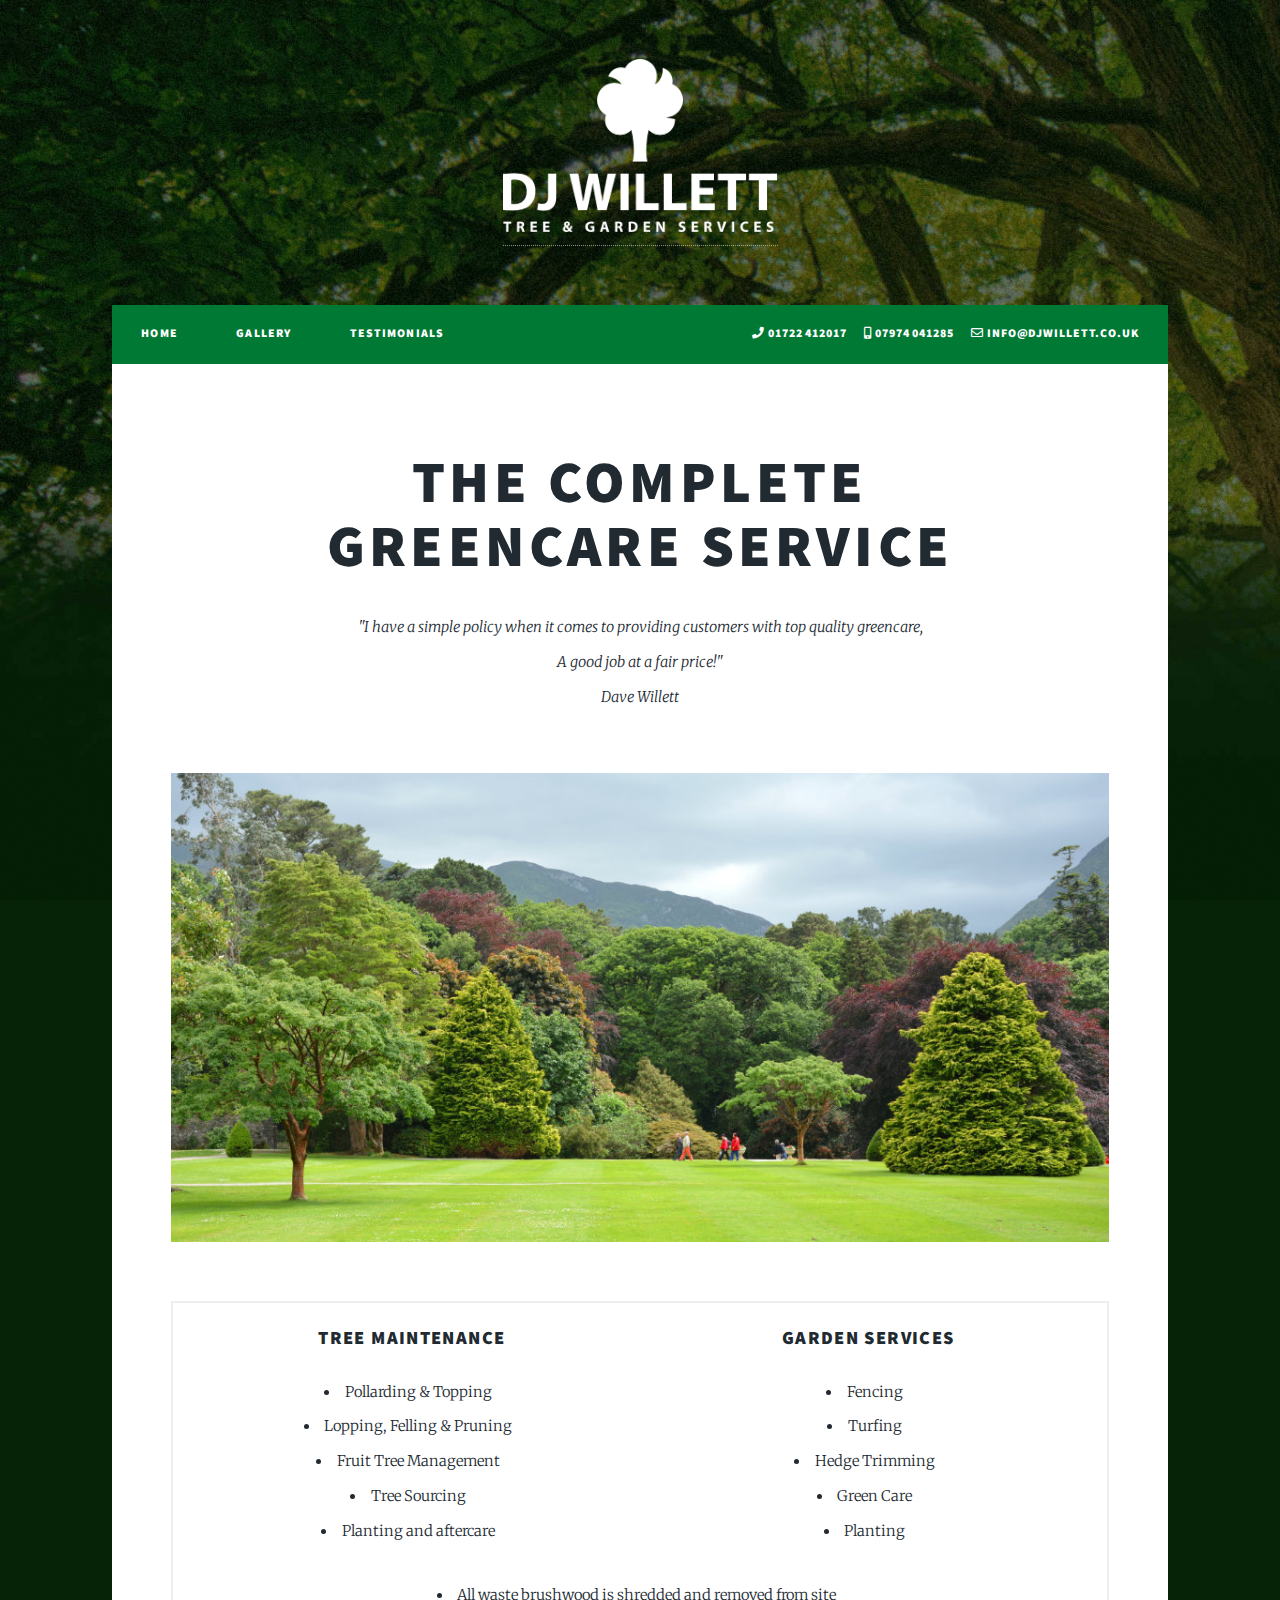
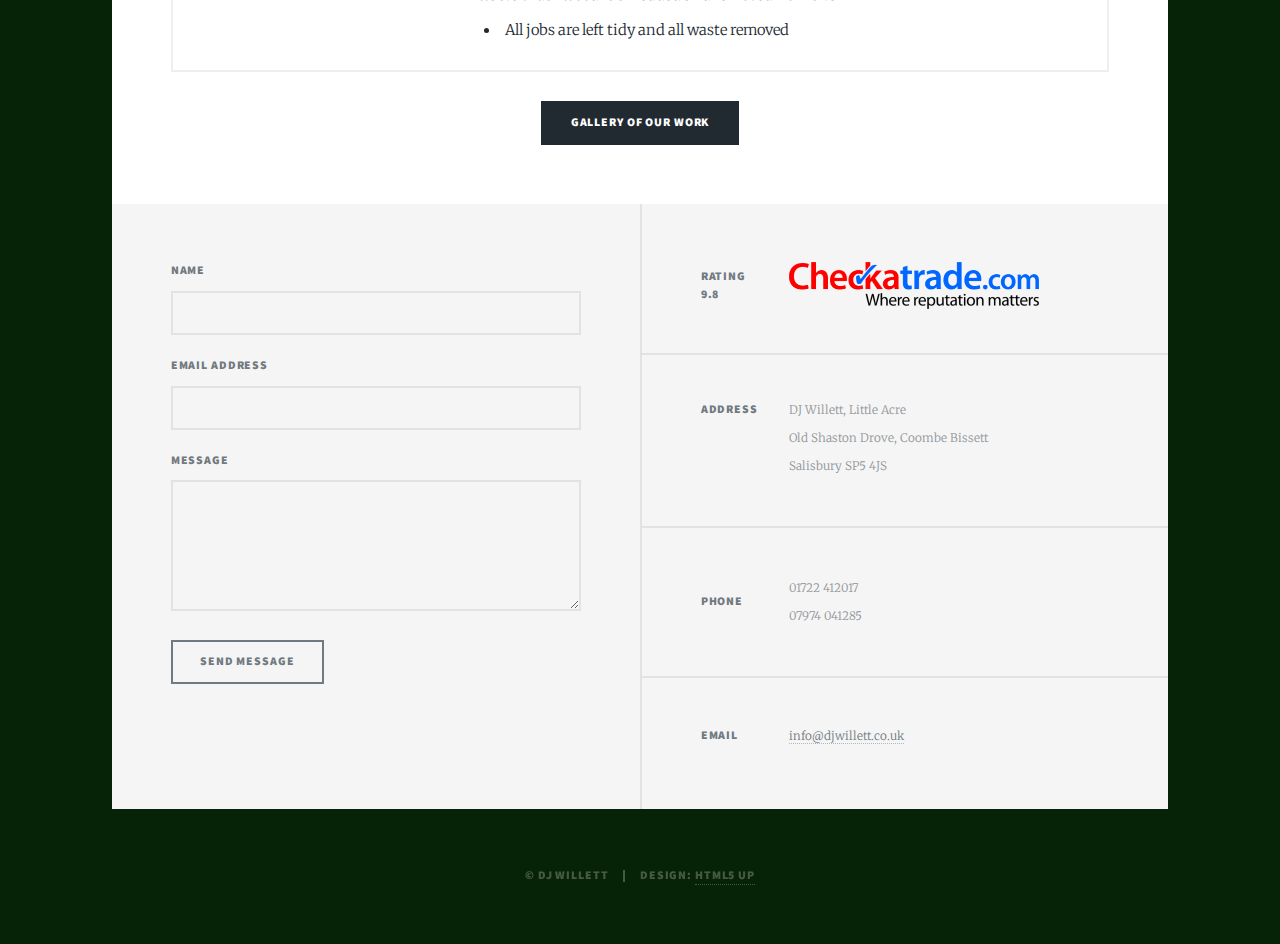
==== commit 1b1bec8f: "Fade in bg should only happen on home page" ====
--- a/index.html
+++ b/index.html
@@ -1,4 +1,4 @@
-<!-- #tminclude "includes/header.html" -->
+<!-- #tminclude "includes/header.html" #wrapper#="fade-in" -->
 <!DOCTYPE HTML>
 <!--
 	Massively by HTML5 UP
@@ -10,6 +10,7 @@
 		<title>DJ Willett | Quality Tree and Garden Services in Salisbury</title>
 		<meta charset="utf-8" />
 		<meta name="viewport" content="width=device-width, initial-scale=1, user-scalable=no" />
+		<link rel="apple-touch-icon" href="images/icon.png" />
 		<link rel="stylesheet" href="assets/css/main.css" />
 		<link rel="stylesheet" href="assets/css/custom.css" />
 		<noscript><link rel="stylesheet" href="assets/css/noscript.css" /></noscript>
@@ -19,7 +20,7 @@
 		<meta property="og:url" content="https://www.djwillett.co.uk/" />
 		<meta property="og:title" content="DJ Willett | Quality Tree and Garden Services in Salisbury" />
 		<meta property="og:description" content="DJ Willett of Salisbury are specialists in pollarding, topping, felling, stump grinding, pruning and all forms of high quality green care." />
-		<meta property="og:image" content="https://www.djwillett.co.uk/images/social-cover.png" />
+		<meta property="og:image" content="https://www.djwillett.co.uk/images/home-landscape.jpg" />
 		<meta name="theme-color" content="#007935" />
 		<!-- <meta name="google-site-verification" content="***" /> <em></em>-->
 	</head>
@@ -30,7 +31,9 @@
 
 				<!-- Header -->
 					<header id="header">
-						<img src="images/logo.png" alt="DJ Willett Logo" />
+						<a href="index.html">
+							<img src="images/logo.png" alt="DJ Willett Logo" />
+						</a>
 					</header>
 
 				<!-- Nav -->
@@ -154,7 +157,7 @@
 				(function() {
 					var nav = document.getElementById('js-nav');
 					var list = nav.getElementsByTagName('li');
-					var current = window.location.pathname.split('/')[3];
+					var current = window.location.pathname.split('/')[2];
 					for (var i = 0; i < list.length; i++) {
 						var anchor = list[i].getElementsByTagName('a');
 						if ( (anchor[0].getAttribute('href') === current) || (anchor[0].getAttribute('href') === 'index.html' && current === '') ) {
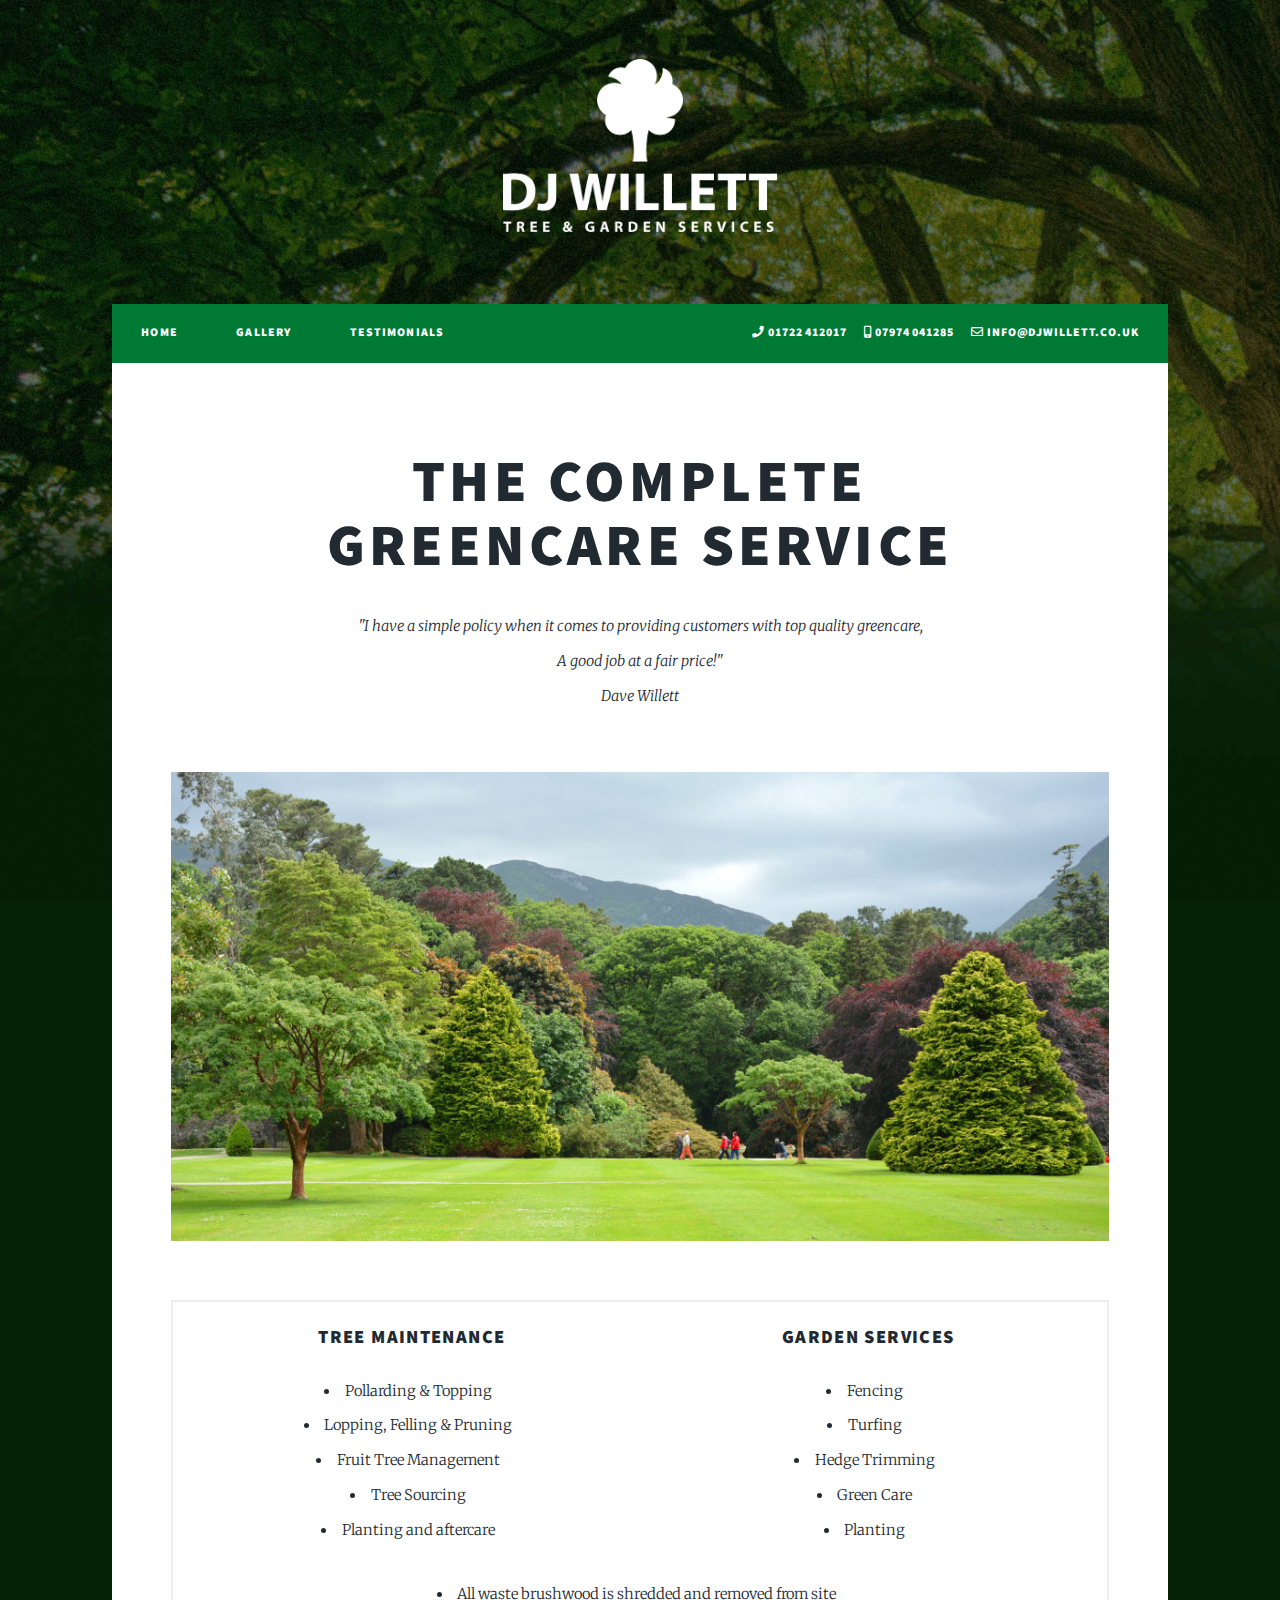
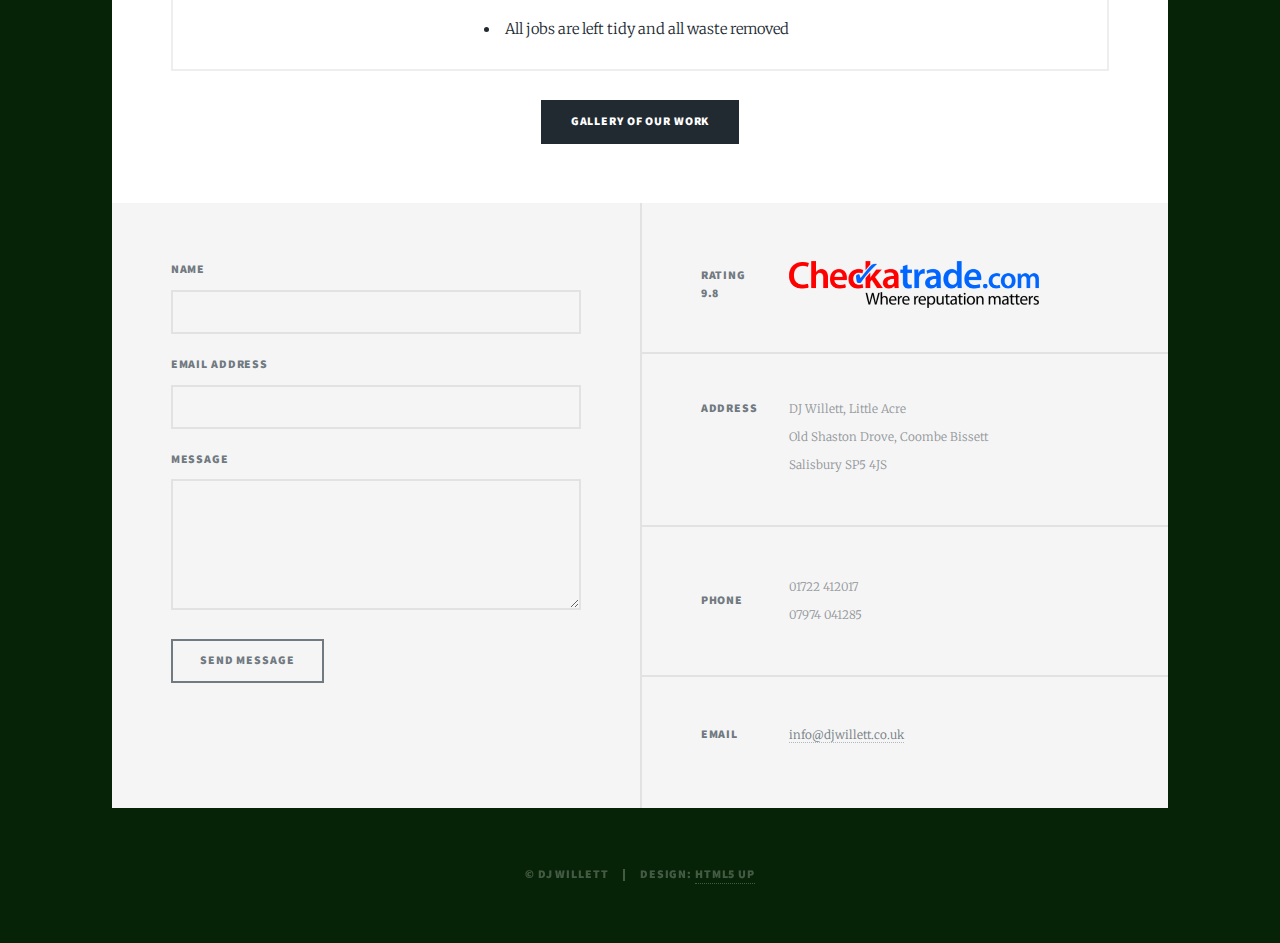
==== commit 4452aa4e: "Make footer logos responsive" ====
--- a/index.html
+++ b/index.html
@@ -125,7 +125,9 @@
 							<section>
 								<h3>Rating<br>
 								9.8</h3>
-								<a href="https://www.checkatrade.com/DJWillettLandscapes/" class="image" style="overflow: visible" target="_blank" rel="noopener noreferrer"><img src="images/checkatrade-logo.png" alt="Checkatrade Logo" width="250"></a>
+								<a href="https://www.checkatrade.com/DJWillettLandscapes/" class="image footer" target="_blank" rel="noopener noreferrer">
+									<img src="images/checkatrade-logo.png" alt="Checkatrade Logo" width="250">
+								</a>
 							</section>
 							<section class="alt">
 								<h3>Address</h3>
--- a/assets/css/custom.css
+++ b/assets/css/custom.css
@@ -33,6 +33,11 @@
   height: initial;
 }
 
+#header a {
+  border: 0;
+  pointer-events: auto;
+}
+
 #header img {
   max-width: 18.75rem;
 }
@@ -44,4 +49,10 @@
   margin-left: -1rem;
 }
 
+a.image.footer {
+  overflow: visible;
+}
+a.image.footer > img {
+  max-width: 100%;
+}
 
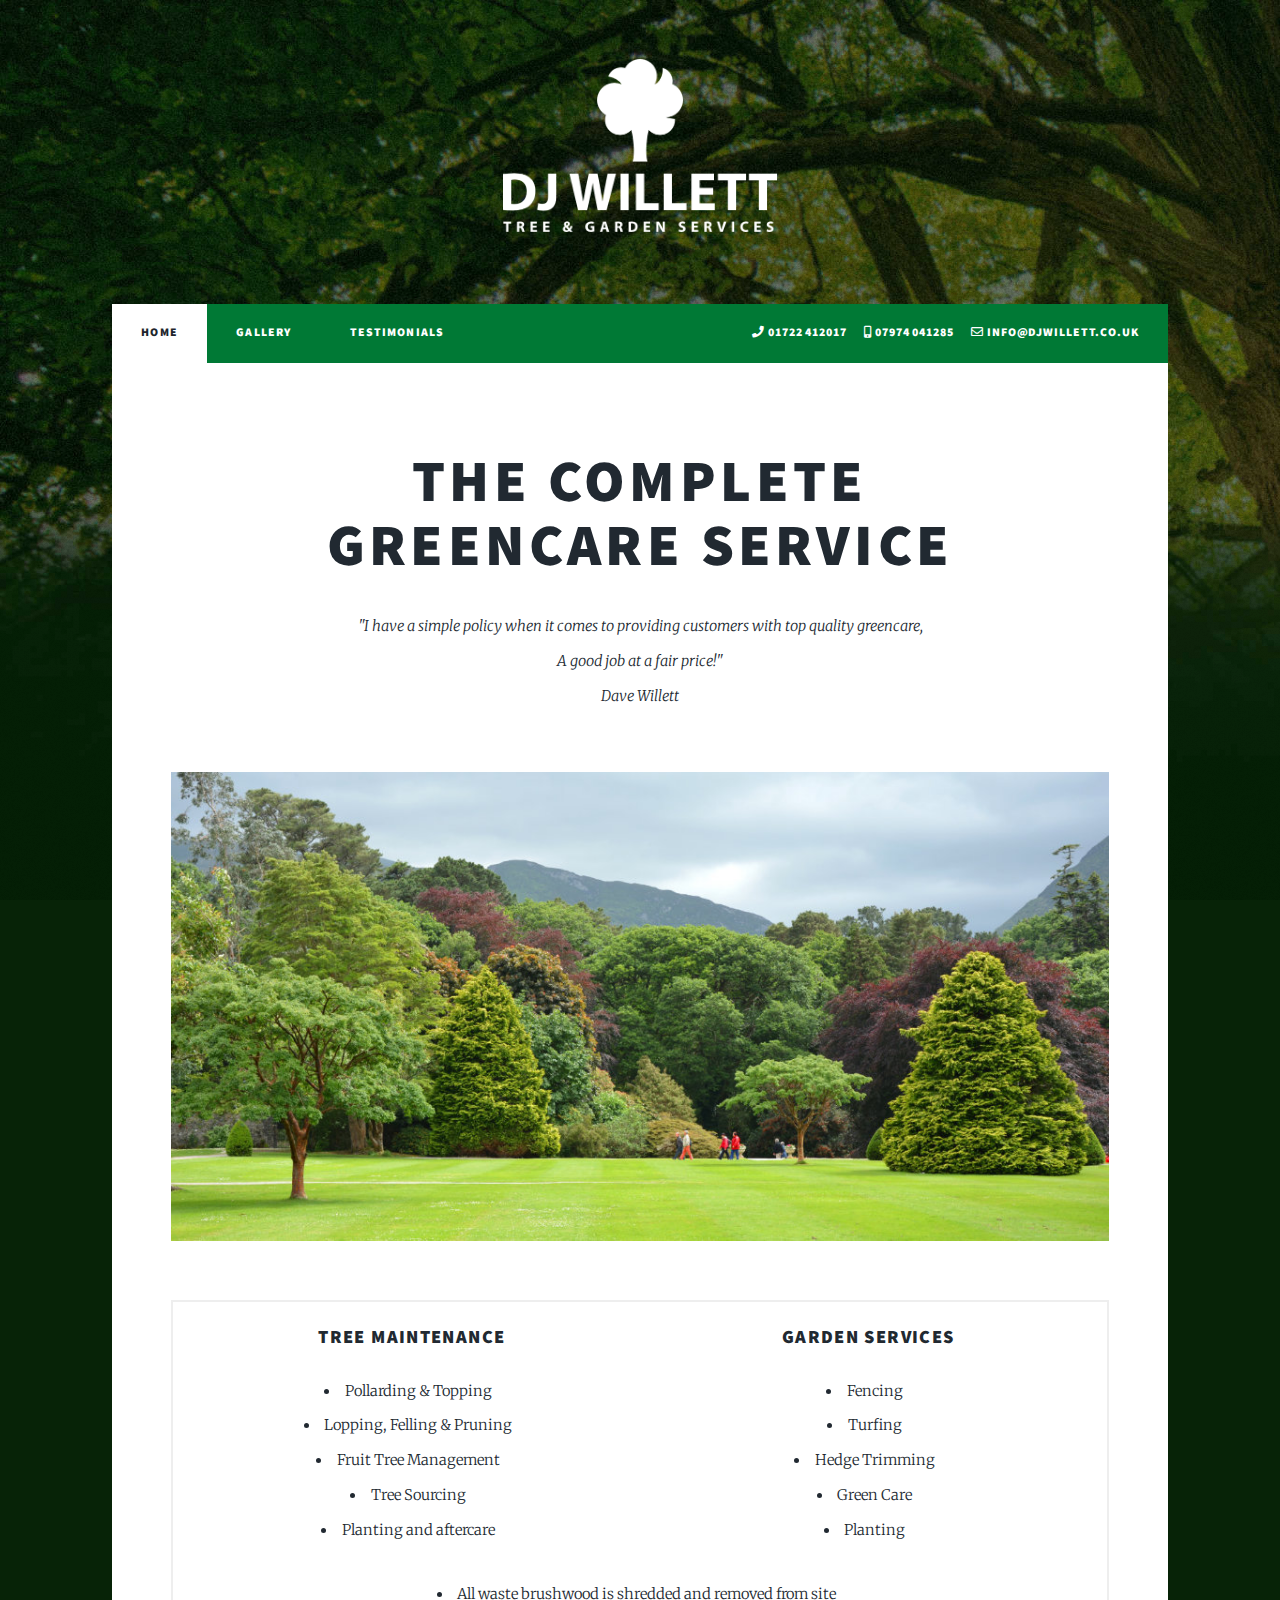
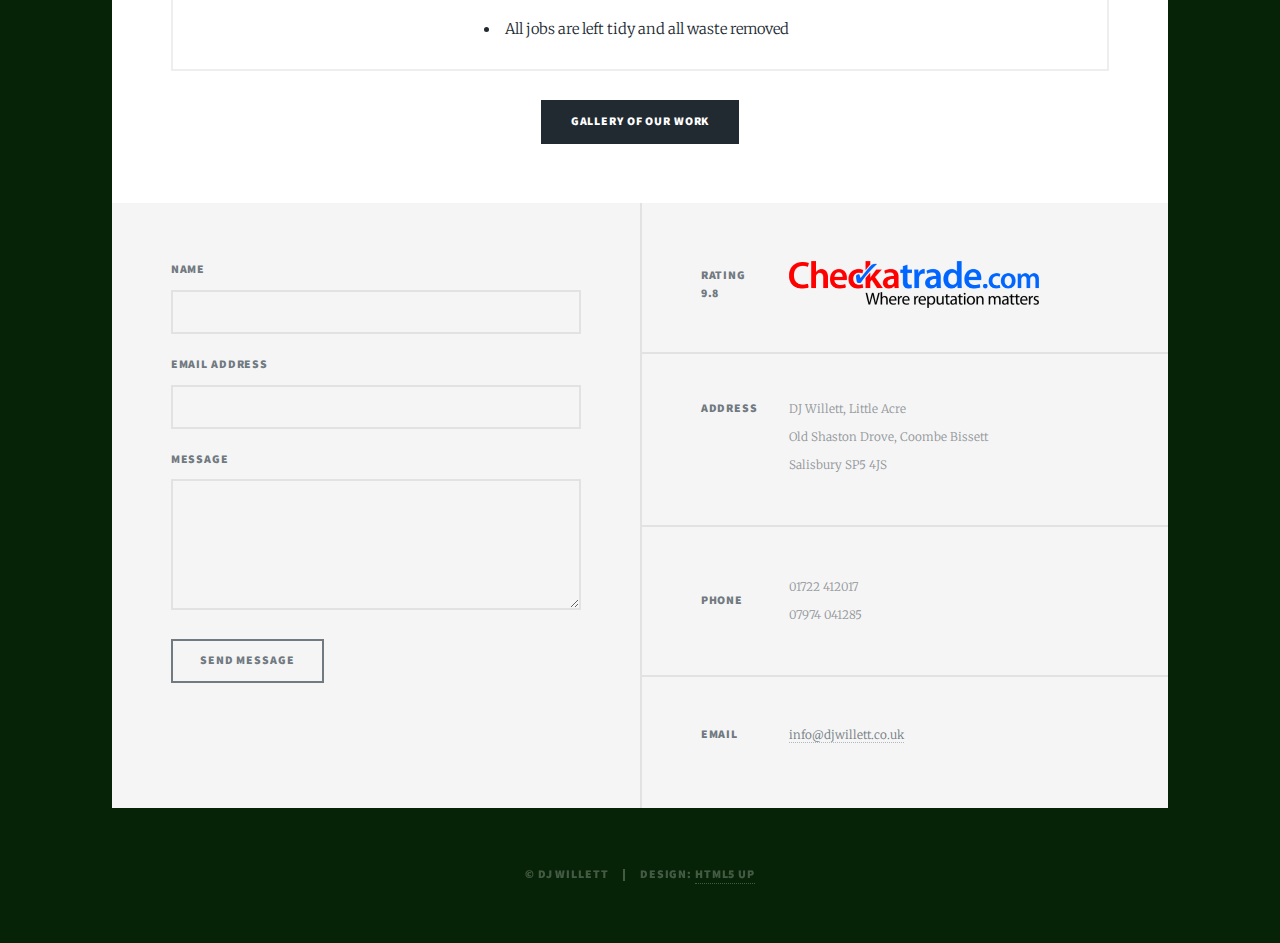
==== commit 63cabf26: "Update nav current page JS for live site" ====
--- a/index.html
+++ b/index.html
@@ -159,7 +159,7 @@
 				(function() {
 					var nav = document.getElementById('js-nav');
 					var list = nav.getElementsByTagName('li');
-					var current = window.location.pathname.split('/')[2];
+					var current = window.location.pathname.split('/')[1];
 					for (var i = 0; i < list.length; i++) {
 						var anchor = list[i].getElementsByTagName('a');
 						if ( (anchor[0].getAttribute('href') === current) || (anchor[0].getAttribute('href') === 'index.html' && current === '') ) {
